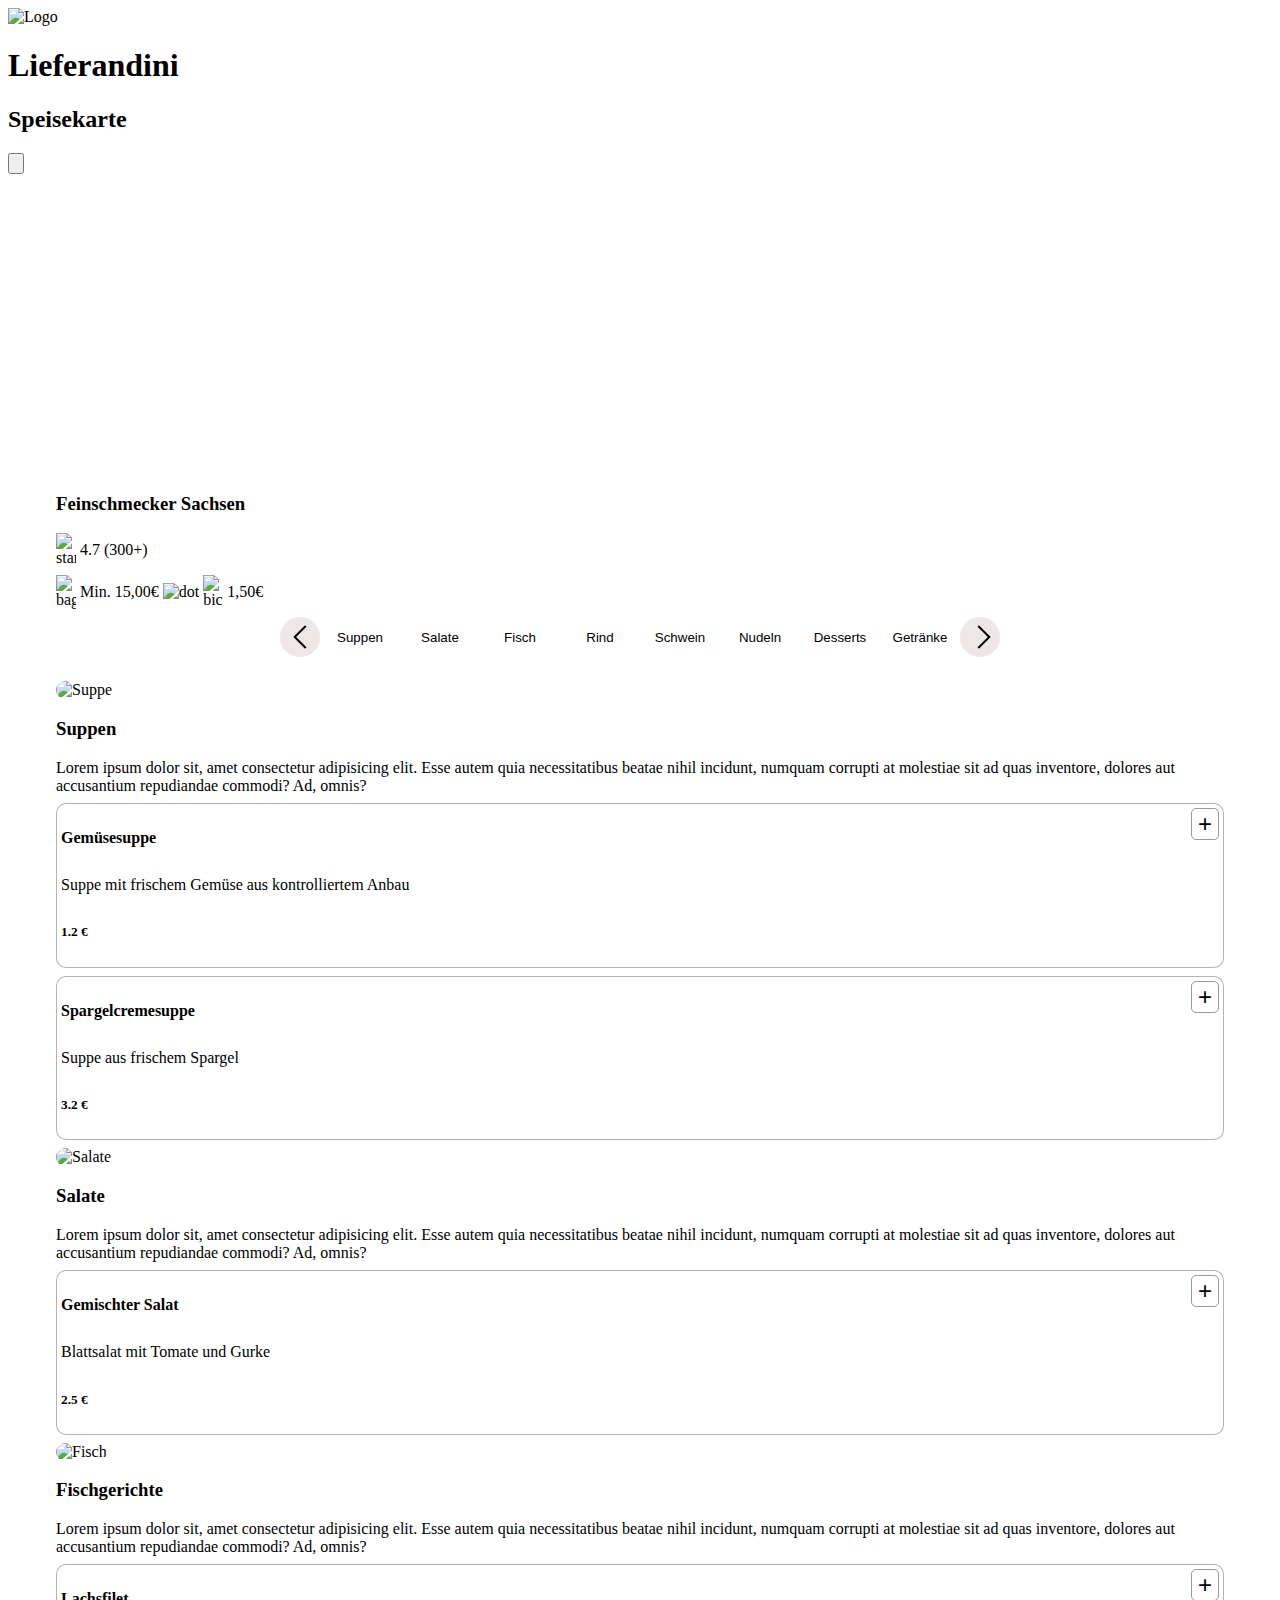
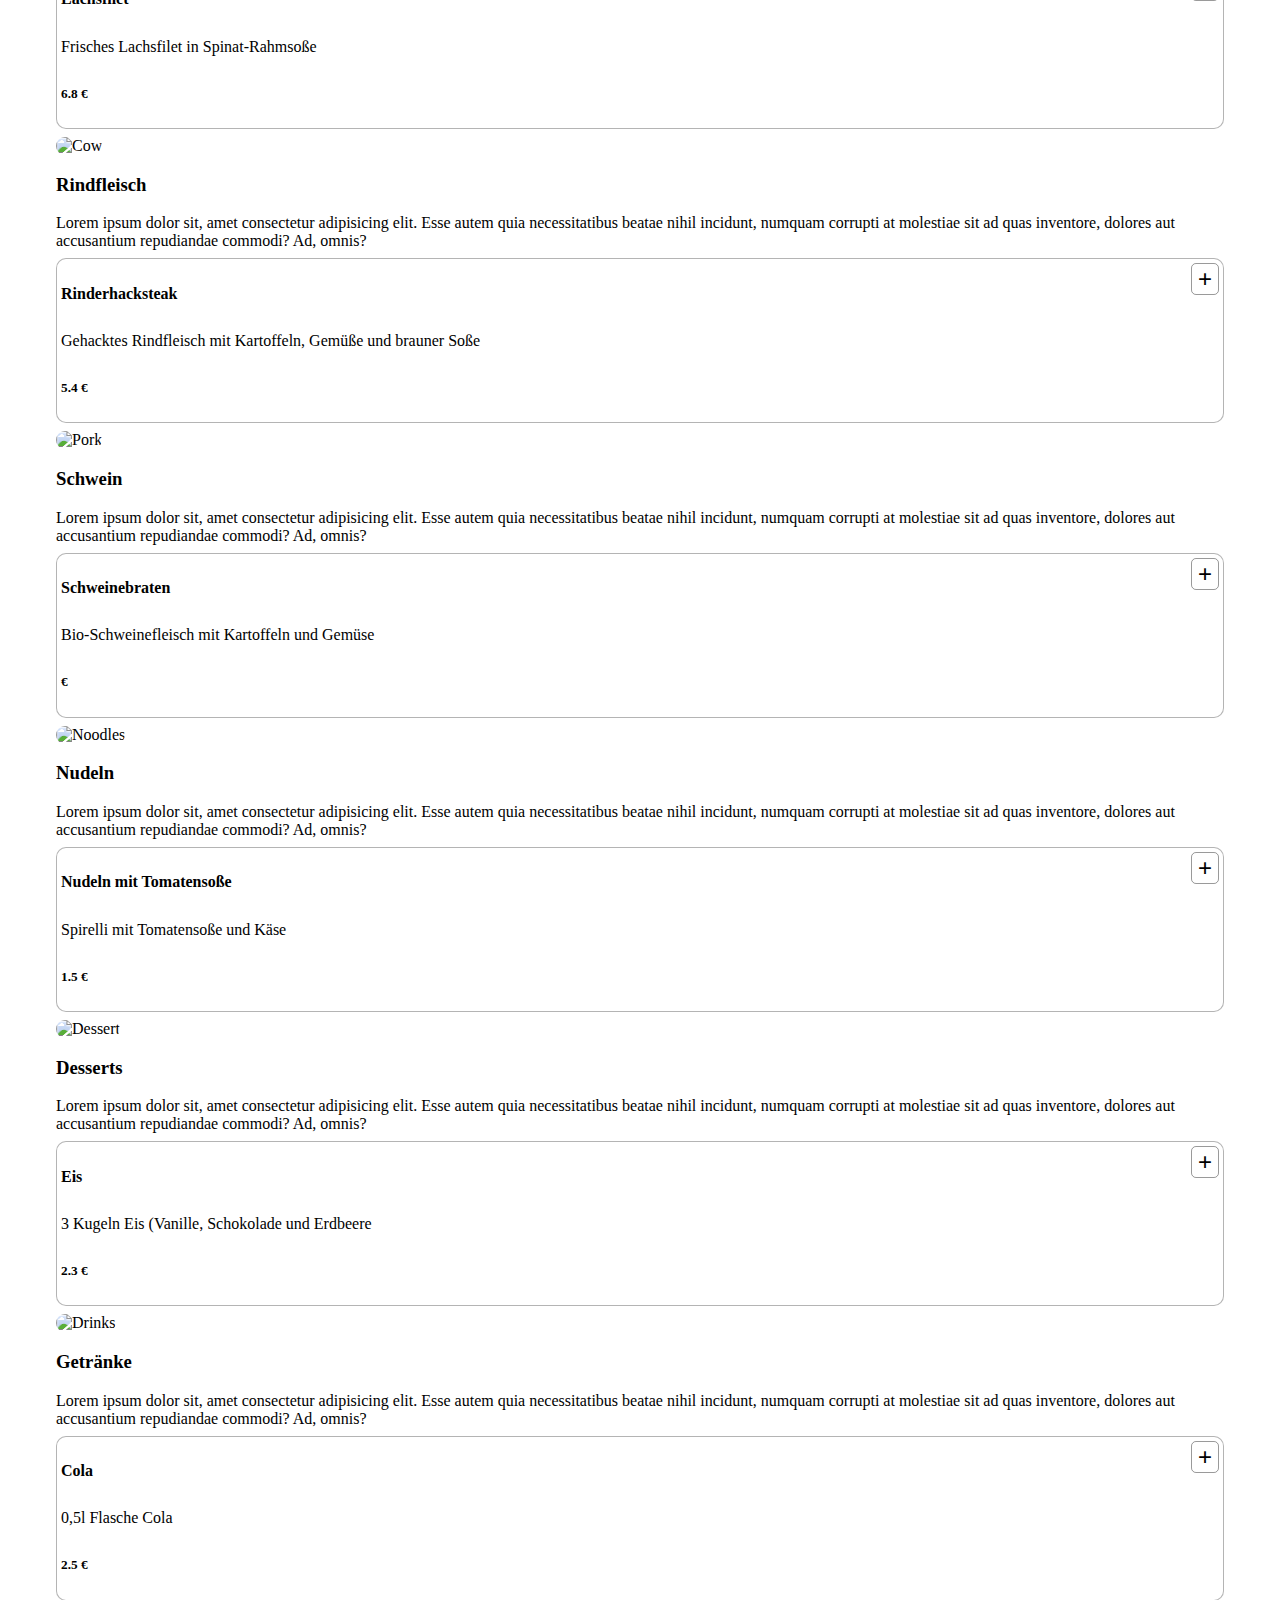
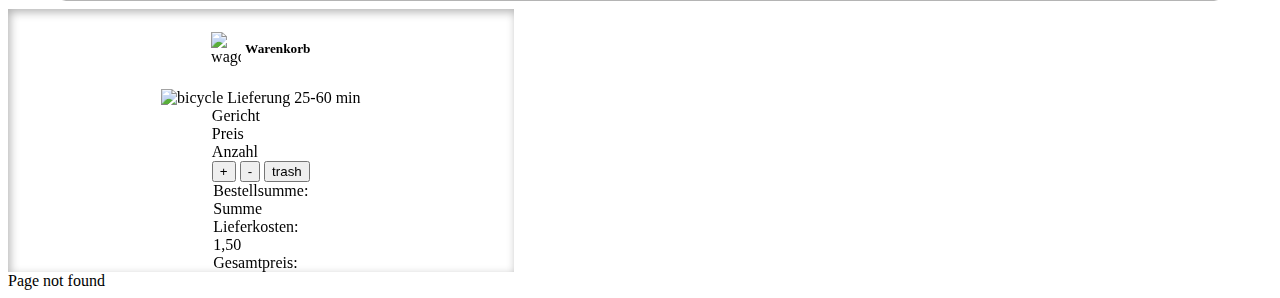
==== index.html @ a3edae34 "optimize show menu code" ====
<!DOCTYPE html>
<html lang="de">
  <head>
    <meta charset="UTF-8" />
    <meta name="viewport" content="width=device-width, initial-scale=1.0" />
    <title>Lieferandini</title>
    <link rel="shortcut icon" href="/assets/img/logo.svg" type="image/x-icon" />
    <link rel="stylesheet" href="style.css" />
    <link rel="stylesheet" href="tagstyle.css" />
    <link rel="stylesheet" href="./templates/header.css" />
    <link rel="stylesheet" href="./templates/footer.css" />
    <link rel="stylesheet" href="class_style.css" />
    <link rel="stylesheet" href="index_media.css" />
    <script src="templates.js"></script>
    <script src="onload.js"></script>
    <script src="script.js"></script>
    <script src="content.js"></script>
    <!-- <script src="test.js"></script> -->
  </head>
  <body onload="includeHTML(); showDishes()">
    <header w3-include-html="./templates/header.html"></header>

    <main>
      <section class="w-100 oh">
        <article id="pictureHead">
          <img src="./assets/img/head.jpg" alt="" />
        </article>
        <article id="store">
          <div class="m-24 store-headline">
            <h3>Feinschmecker Sachsen</h3>
            <div class="center mb-8">
              <img
                class="headicons"
                src="./assets/img/star.png"
                alt="star"
              /><span>4.7 (300+)</span>
            </div>
            <div class="center mb-8">
              <img class="headicons" src="./assets/img/bag.png" alt="bag" />
              <span>Min. 15,00€ </span>
              <img src="./assets/img/dot.svg" alt="dot" />
              <img
                class="headicons"
                src="./assets/img/bicycle.png"
                alt="bicycle"
              /><span>1,50€</span>
            </div>
            <div class="scroll-bar">
              <button class="scroll-btn">
                <img src="./assets/img/left.png" alt="" />
              </button>
              <div id="shortcuts">
                <button><a href="#soups">Suppen</a></button>
                <button><a href="#salat">Salate</a></button>
                <button><a href="#fish">Fisch</a></button>
                <button><a href="#cow">Rind</a></button>
                <button><a href="#pork">Schwein</a></button>
                <button><a href="#noodle">Nudeln</a></button>
                <button><a href="#dessert">Desserts</a></button>
                <button><a href="#drink">Getränke</a></button>
              </div>
              <button class="scroll-btn">
                <img src="./assets/img/right.png" alt="" />
              </button>
            </div>
          </div>
          <div class="dishselection">
            <img id="soups" src="./assets/img/soup.jpg" alt="Suppe" />
            <div>
              <h3>Suppen</h3>
              <span
                >Lorem ipsum dolor sit, amet consectetur adipisicing elit. Esse
                autem quia necessitatibus beatae nihil incidunt, numquam
                corrupti at molestiae sit ad quas inventore, dolores aut
                accusantium repudiandae commodi? Ad, omnis?</span
              >
            </div>
            <div id="choosesoups"></div>
            <img id="salat" src="./assets/img/salat.jpg" alt="Salate" />
            <div>
              <h3>Salate</h3>
              <span
                >Lorem ipsum dolor sit, amet consectetur adipisicing elit. Esse
                autem quia necessitatibus beatae nihil incidunt, numquam
                corrupti at molestiae sit ad quas inventore, dolores aut
                accusantium repudiandae commodi? Ad, omnis?</span
              >
            </div>
            <div id="choosesalats"></div>
            <img id="fish" src="./assets/img/fish.jpg" alt="Fisch" />
            <div>
              <h3>Fischgerichte</h3>
              <span
                >Lorem ipsum dolor sit, amet consectetur adipisicing elit. Esse
                autem quia necessitatibus beatae nihil incidunt, numquam
                corrupti at molestiae sit ad quas inventore, dolores aut
                accusantium repudiandae commodi? Ad, omnis?</span
              >
            </div>
            <div id="choosefishes"></div>
            <img id="beef" src="./assets/img/cow.jpg" alt="Cow" />
            <div>
              <h3>Rindfleisch</h3>
              <span
                >Lorem ipsum dolor sit, amet consectetur adipisicing elit. Esse
                autem quia necessitatibus beatae nihil incidunt, numquam
                corrupti at molestiae sit ad quas inventore, dolores aut
                accusantium repudiandae commodi? Ad, omnis?</span
              >
            </div>
            <div id="choosebeefs"></div>
            <img id="pork" src="./assets/img/pork.jpg" alt="Pork" />
            <div>
              <h3>Schwein</h3>
              <span
                >Lorem ipsum dolor sit, amet consectetur adipisicing elit. Esse
                autem quia necessitatibus beatae nihil incidunt, numquam
                corrupti at molestiae sit ad quas inventore, dolores aut
                accusantium repudiandae commodi? Ad, omnis?</span
              >
            </div>
            <div id="chooseporks"></div>
            <img id="noodle" src="./assets/img/noodle.jpg" alt="Noodles" />
            <div>
              <h3>Nudeln</h3>
              <span
                >Lorem ipsum dolor sit, amet consectetur adipisicing elit. Esse
                autem quia necessitatibus beatae nihil incidunt, numquam
                corrupti at molestiae sit ad quas inventore, dolores aut
                accusantium repudiandae commodi? Ad, omnis?</span
              >
            </div>
            <div id="choosenoodles"></div>
            <img id="dessert" src="./assets/img/desserts.jpg" alt="Dessert" />
            <div>
              <h3>Desserts</h3>
              <span
                >Lorem ipsum dolor sit, amet consectetur adipisicing elit. Esse
                autem quia necessitatibus beatae nihil incidunt, numquam
                corrupti at molestiae sit ad quas inventore, dolores aut
                accusantium repudiandae commodi? Ad, omnis?</span
              >
            </div>
            <div id="choosedesserts"></div>
            <img id="drink" src="./assets/img/drinks.jpg" alt="Drinks" />
            <div>
              <h3>Getränke</h3>
              <span
                >Lorem ipsum dolor sit, amet consectetur adipisicing elit. Esse
                autem quia necessitatibus beatae nihil incidunt, numquam
                corrupti at molestiae sit ad quas inventore, dolores aut
                accusantium repudiandae commodi? Ad, omnis?</span
              >
            </div>
            <div id="choosedrinks"></div>
          </div>
        </article>
   
      </section>
      <section class="basket-side">
        <article id="basket">
          <div class="center mt-10">
            <img id="wagon" src="./assets/img/wagon.png" alt="wagon" />
            <h5>Warenkorb</h5>
          </div>
          <div class="center mt-10">
            <img src="./assets/img/bicycle.png" alt="bicycle" />
            <span>Lieferung 25-60 min </span>
          </div>
          <div id="orderBasket">
            <div>Gericht</div>
            <div>Preis</div>
            <div>Anzahl</div>
            <button>+</button>
            <button>-</button>
            <button>trash</button>
          </div>
          <div id="sum">
            <span>Bestellsumme:</span> <div>Summe</div>
            <span>Lieferkosten:</span> <div>1,50</div>
            <span>Gesamtpreis:</span>
          </div>
        </article>
      
      </section>
    </main>
    <button class="responsivebasket" tabindex="-1">Warenkorb</button>
    <footer w3-include-html="./templates/footer.html"></footer>
  </body>
</html>
---- style.css ----
#pictureHead {
  display: flex;
  width: 100%;
  height: 300px;
  overflow: hidden;
  img {
    width: 100%;
    object-fit: cover;
  }
}

#store {
  width: 100%;
  padding: 0 24px;
  box-sizing: border-box;
  display: flex;
  flex-direction: column;
  align-items: center;

}
#basket {
  position: sticky;
  top: 0;
  display: flex;
  flex-direction: column;
  align-items: center;
}
#shortcuts {
  overflow: hidden;
  display: flex;
  button {
    background-color: transparent;
    border: none;
    padding: 0;
    box-sizing: border-box;
    min-width: 80px;
    height: 24px;
   
  }
  button:hover {
    background-color: rgba(211, 211, 211, 0.5);
    border-radius: 10px;
  }
  a {
    display: flex;
    text-align: center;
    justify-content: center;
    width: 100%;
    text-decoration: none;
    color: black;
  }
}
#wagon{
    width: 30px;
}
---- class_style.css ----
.headicons {
  width: 20px;
}
.center {
  display: flex;
  align-items: center;
  gap: 4px;
}
.basket-side {
  width: 40%;
  box-shadow: 2px 3px 10px 0 rgba(0, 0, 0, 0.3) inset;
}
.w-100 {
  width: 100%;
}
.mt-10 {
  margin-top: 10px;
}
.m-24 {
  margin: 0 24px;
}
.mb-8 {
  margin-bottom: 8px;
}
.dishcard {
  display: flex;
  flex-direction: column;
  gap: 8px;
}
.dishselection {
  margin: 0 24px;
  img {
    width: 100%;
    box-sizing: border-box;
    border-radius: 20px;
    height: 200px;
    object-fit: cover;
  }
}
.store-headline {
  display: flex;
  flex-direction: column;
  width: 100%;
  padding: 0 24px;
  box-sizing: border-box;
  margin-bottom: 24px;
}
.ordercard {
  display: flex;
  justify-content: space-between;
  align-items: start;
  margin: 8px 0;
  padding: 4px;
  border-radius: 10px;
  border: 1px solid rgba(0, 0, 0, 0.295);
  box-sizing: border-box;
  background-color: white;
  button {
    background-color: transparent;
    border: 0.5px solid rgba(0, 0, 0, 0.397);
    border-radius: 5px;
    font-size: 24px;
    color: rgb(0, 0, 0);
  }
}
.responsivebasket {
  position: sticky;
  bottom: 0;
  display: none;
  justify-content: center;
  align-items: center;
  color: white;
  width: 100%;
  border-radius: 20px;
  height: 50px;
  font-size: 32px;
  background-color: rgb(236, 117, 19);
  border: none;
}
.responsivebasket:hover {
  background-color: rgb(245, 120, 18);
  box-shadow: 0px 2px 2px 1px rgba(0, 0, 0, 0.3) inset;
}
.scroll-btn {
  background-color: rgb(238, 231, 231);
  border: none;
  border-radius: 50%;
  width: 40px;
  height: 40px;
  font-size: 32px;
  display: flex;
  align-items: center;
}
.scroll-bar {
  display: flex;
  justify-content: center;
  align-items: center;
}
---- index_media.css ----
@media screen and (max-width: 750px) {
    .responsivebasket{
        display: flex;
    }
    .basket-side{
        display: none;
    }
}
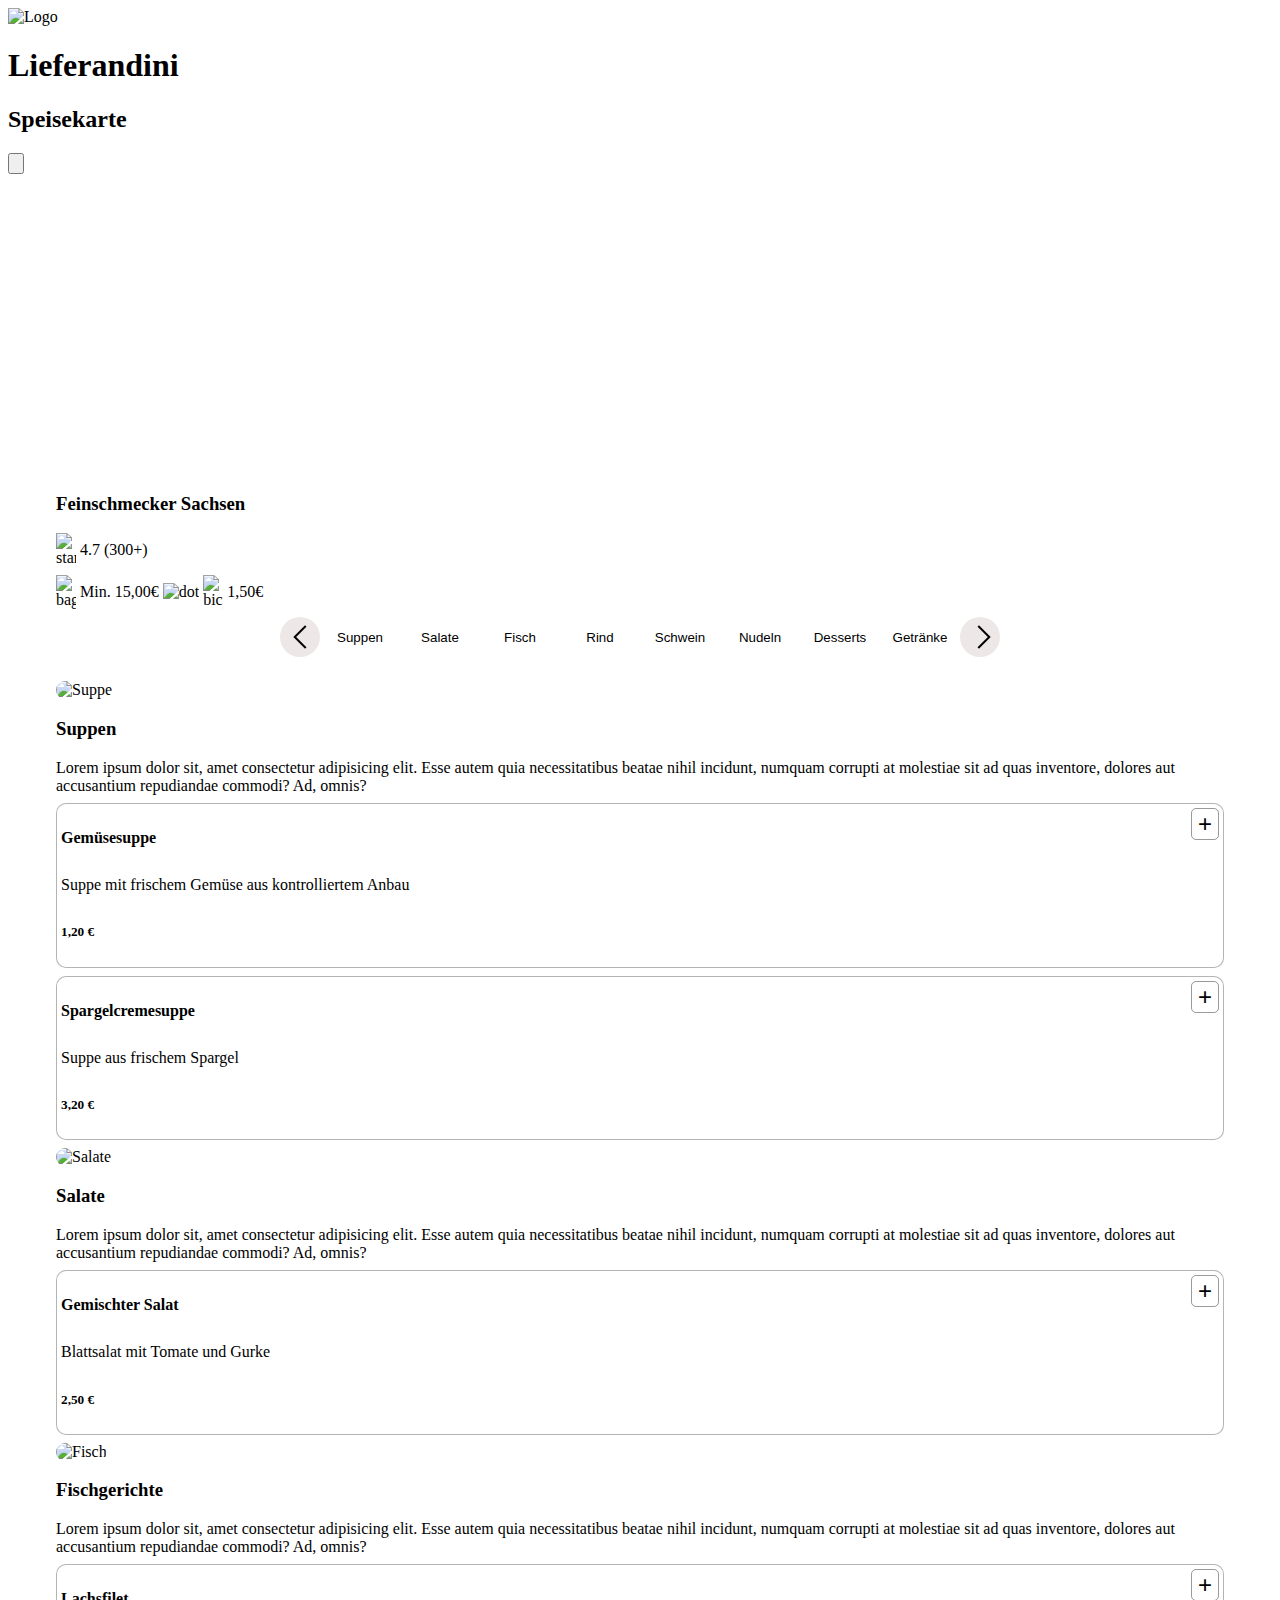
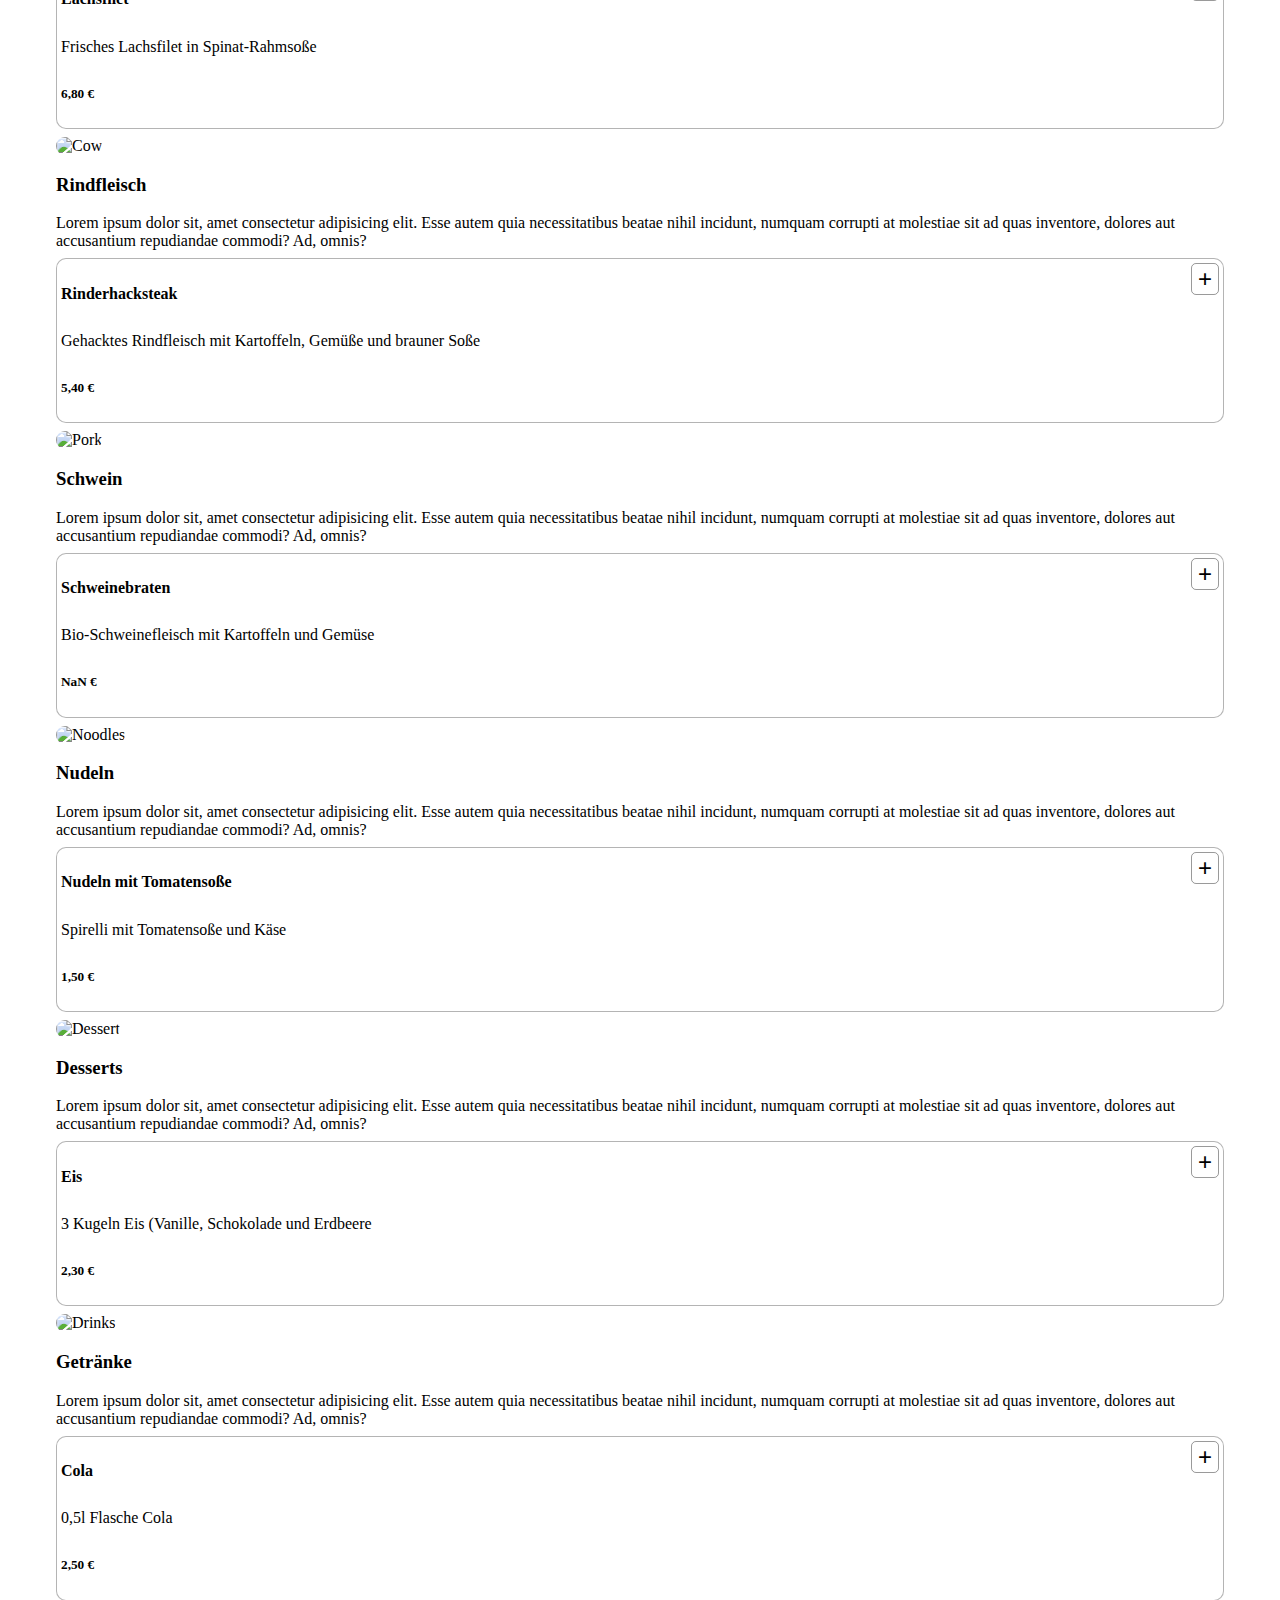
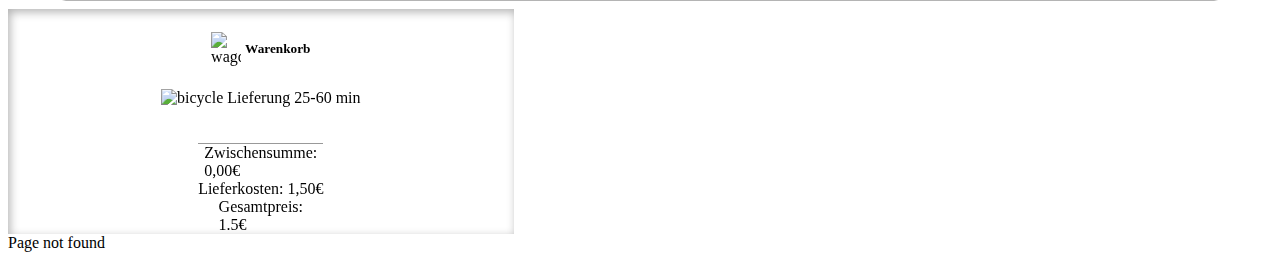
==== commit 1c4d0947: "format script structure and style v0.4" ====
--- a/index.html
+++ b/index.html
@@ -11,13 +11,16 @@
     <link rel="stylesheet" href="./templates/footer.css" />
     <link rel="stylesheet" href="class_style.css" />
     <link rel="stylesheet" href="index_media.css" />
+    <!-- <script src="test.js"></script> -->
     <script src="templates.js"></script>
+    <script src="local_storage.js"></script>
     <script src="onload.js"></script>
     <script src="script.js"></script>
     <script src="content.js"></script>
-    <!-- <script src="test.js"></script> -->
+    <script src="basket.js"></script>
+    
   </head>
-  <body onload="includeHTML(); showDishes()">
+  <body onload="includeHTML(); showDishes(); loadLocal()">
     <header w3-include-html="./templates/header.html"></header>
 
     <main>
@@ -167,19 +170,8 @@
             <img src="./assets/img/bicycle.png" alt="bicycle" />
             <span>Lieferung 25-60 min </span>
           </div>
-          <div id="orderBasket">
-            <div>Gericht</div>
-            <div>Preis</div>
-            <div>Anzahl</div>
-            <button>+</button>
-            <button>-</button>
-            <button>trash</button>
-          </div>
-          <div id="sum">
-            <span>Bestellsumme:</span> <div>Summe</div>
-            <span>Lieferkosten:</span> <div>1,50</div>
-            <span>Gesamtpreis:</span>
-          </div>
+          <div id="orderBasket" class="w-100"></div>
+          <div id="sum"></div>
         </article>
       
       </section>
--- a/style.css
+++ b/style.css
@@ -53,3 +53,11 @@
 #wagon{
     width: 30px;
 }
+#orderBasket{
+  display: flex;
+  flex-direction: column;
+  margin-top: 24px;
+  gap: 8px;
+  padding: 0 16px;
+  box-sizing: border-box;
+}
--- a/class_style.css
+++ b/class_style.css
@@ -21,6 +21,9 @@
 }
 .mb-8 {
   margin-bottom: 8px;
+}
+.oh{
+  overflow: hidden;
 }
 .dishcard {
   display: flex;
@@ -96,3 +99,34 @@
   justify-content: center;
   align-items: center;
 }
+.basket-content{
+  display: flex;
+  justify-content: space-around;
+}
+.btn-basket{
+  display: flex;
+  justify-content: space-around;
+  align-items: center;
+  button{
+    border-radius: 50%;
+    width: 40px;
+    height: 40px;
+    font-size: 24px;
+    border: none;
+    display: flex;
+    justify-content: center;
+    align-items: center;
+    img{
+      width: 20px;
+    }
+  }
+}
+.sum{
+  margin-top: 12px;
+  border-top: 1px solid rgba(0, 0, 0,0.4);
+  width: 100%;
+  display: flex;
+  flex-direction: column;
+  align-items: center;
+
+}--- a/index_media.css
+++ b/index_media.css
@@ -1,4 +1,4 @@
-@media screen and (max-width: 750px) {
+@media screen and (max-width: 950px) {
     .responsivebasket{
         display: flex;
     }
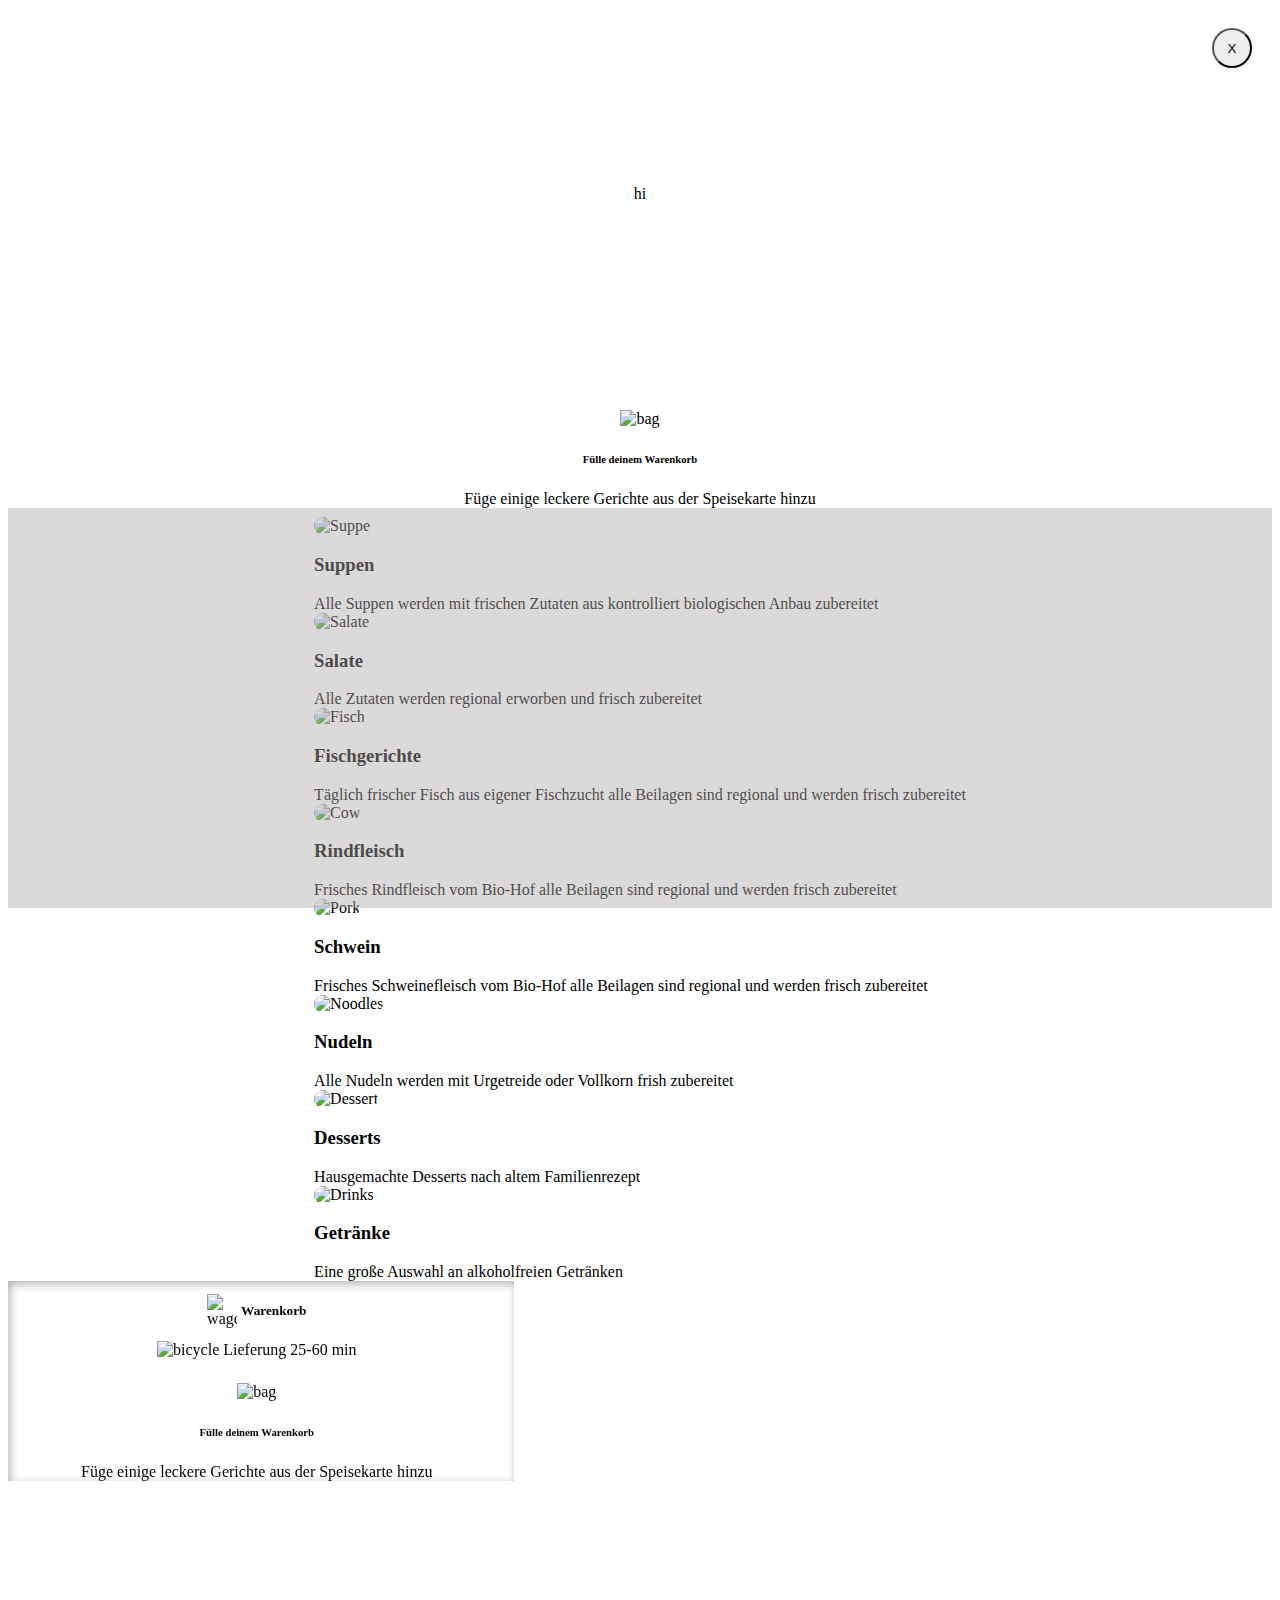
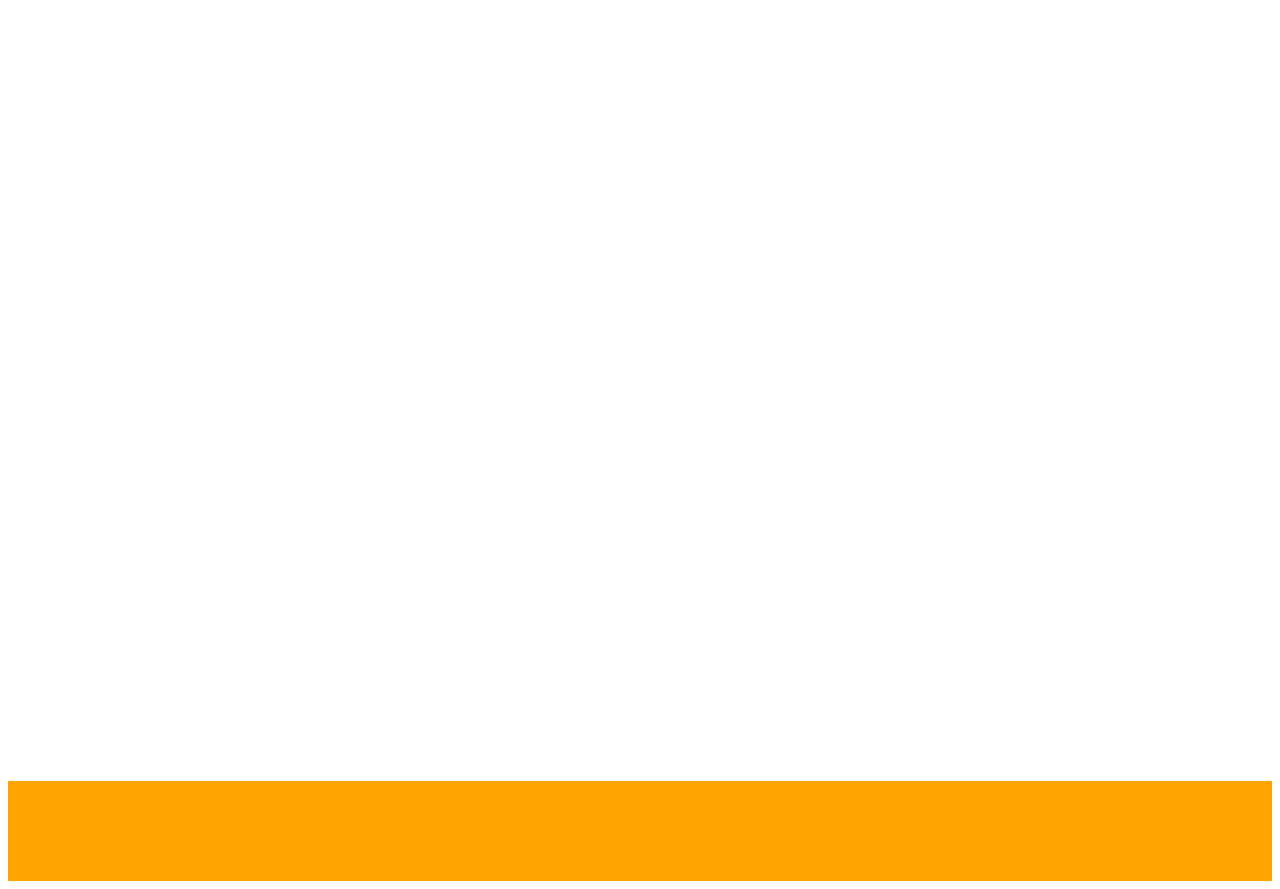
==== commit d9b261c6: "remove test script" ====
--- a/index.html
+++ b/index.html
@@ -6,19 +6,20 @@
     <title>Lieferandini</title>
     <link rel="shortcut icon" href="/assets/img/logo.svg" type="image/x-icon" />
     <link rel="stylesheet" href="style.css" />
-    <link rel="stylesheet" href="tagstyle.css" />
+    <link rel="stylesheet" href="./css/class_style.css" />
     <link rel="stylesheet" href="./templates/header.css" />
     <link rel="stylesheet" href="./templates/footer.css" />
-    <link rel="stylesheet" href="class_style.css" />
-    <link rel="stylesheet" href="index_media.css" />
-    <!-- <script src="test.js"></script> -->
-    <script src="templates.js"></script>
-    <script src="local_storage.js"></script>
-    <script src="onload.js"></script>
+    <link rel="stylesheet" href="./css/index_media.css" />
+    <link rel="stylesheet" href="./css/tagstyle.css" />
+    <link rel="stylesheet" href="./css/templates.css">
+     <script src="./javasript/templates.js"></script>
+    <script src="./javasript/local_storage.js"></script>
+    <script src="./javasript/onload.js"></script>
+    <script src="./javasript/basket.js"></script>
     <script src="script.js"></script>
-    <script src="content.js"></script>
-    <script src="basket.js"></script>
-    
+    <script src="./javasript/content.js"></script>
+    <script src="./javasript/changeclass.js"></script>
+    <script src="./javasript/scrollchoose.js"></script>
   </head>
   <body onload="includeHTML(); showDishes(); loadLocal()">
     <header w3-include-html="./templates/header.html"></header>
@@ -28,6 +29,7 @@
         <article id="pictureHead">
           <img src="./assets/img/head.jpg" alt="" />
         </article>
+        <img id="logoSachsen" src="./assets/img/logosachsen.png" alt="Sachsenlogo" />
         <article id="store">
           <div class="m-24 store-headline">
             <h3>Feinschmecker Sachsen</h3>
@@ -49,20 +51,20 @@
               /><span>1,50€</span>
             </div>
             <div class="scroll-bar">
-              <button class="scroll-btn">
+              <button onclick="scrollBackward()" class="scroll-btn">
                 <img src="./assets/img/left.png" alt="" />
               </button>
               <div id="shortcuts">
                 <button><a href="#soups">Suppen</a></button>
                 <button><a href="#salat">Salate</a></button>
                 <button><a href="#fish">Fisch</a></button>
-                <button><a href="#cow">Rind</a></button>
+                <button><a href="#beef">Rind</a></button>
                 <button><a href="#pork">Schwein</a></button>
                 <button><a href="#noodle">Nudeln</a></button>
                 <button><a href="#dessert">Desserts</a></button>
                 <button><a href="#drink">Getränke</a></button>
               </div>
-              <button class="scroll-btn">
+              <button onclick="scrollForward()" class="scroll-btn">
                 <img src="./assets/img/right.png" alt="" />
               </button>
             </div>
@@ -72,32 +74,26 @@
             <div>
               <h3>Suppen</h3>
               <span
-                >Lorem ipsum dolor sit, amet consectetur adipisicing elit. Esse
-                autem quia necessitatibus beatae nihil incidunt, numquam
-                corrupti at molestiae sit ad quas inventore, dolores aut
-                accusantium repudiandae commodi? Ad, omnis?</span
+                >Alle Suppen werden mit frischen Zutaten aus kontrolliert
+                biologischen Anbau zubereitet</span
               >
             </div>
             <div id="choosesoups"></div>
             <img id="salat" src="./assets/img/salat.jpg" alt="Salate" />
             <div>
               <h3>Salate</h3>
-              <span
-                >Lorem ipsum dolor sit, amet consectetur adipisicing elit. Esse
-                autem quia necessitatibus beatae nihil incidunt, numquam
-                corrupti at molestiae sit ad quas inventore, dolores aut
-                accusantium repudiandae commodi? Ad, omnis?</span
+              <span>
+                Alle Zutaten werden regional erworben und frisch
+                zubereitet</span
               >
             </div>
             <div id="choosesalats"></div>
             <img id="fish" src="./assets/img/fish.jpg" alt="Fisch" />
             <div>
               <h3>Fischgerichte</h3>
-              <span
-                >Lorem ipsum dolor sit, amet consectetur adipisicing elit. Esse
-                autem quia necessitatibus beatae nihil incidunt, numquam
-                corrupti at molestiae sit ad quas inventore, dolores aut
-                accusantium repudiandae commodi? Ad, omnis?</span
+              <span>
+                Täglich frischer Fisch aus eigener Fischzucht alle Beilagen sind
+                regional und werden frisch zubereitet</span
               >
             </div>
             <div id="choosefishes"></div>
@@ -105,10 +101,8 @@
             <div>
               <h3>Rindfleisch</h3>
               <span
-                >Lorem ipsum dolor sit, amet consectetur adipisicing elit. Esse
-                autem quia necessitatibus beatae nihil incidunt, numquam
-                corrupti at molestiae sit ad quas inventore, dolores aut
-                accusantium repudiandae commodi? Ad, omnis?</span
+                >Frisches Rindfleisch vom Bio-Hof alle Beilagen sind regional
+                und werden frisch zubereitet</span
               >
             </div>
             <div id="choosebeefs"></div>
@@ -116,10 +110,8 @@
             <div>
               <h3>Schwein</h3>
               <span
-                >Lorem ipsum dolor sit, amet consectetur adipisicing elit. Esse
-                autem quia necessitatibus beatae nihil incidunt, numquam
-                corrupti at molestiae sit ad quas inventore, dolores aut
-                accusantium repudiandae commodi? Ad, omnis?</span
+                >Frisches Schweinefleisch vom Bio-Hof alle Beilagen sind
+                regional und werden frisch zubereitet</span
               >
             </div>
             <div id="chooseporks"></div>
@@ -127,38 +119,25 @@
             <div>
               <h3>Nudeln</h3>
               <span
-                >Lorem ipsum dolor sit, amet consectetur adipisicing elit. Esse
-                autem quia necessitatibus beatae nihil incidunt, numquam
-                corrupti at molestiae sit ad quas inventore, dolores aut
-                accusantium repudiandae commodi? Ad, omnis?</span
+                >Alle Nudeln werden mit Urgetreide oder Vollkorn frish
+                zubereitet</span
               >
             </div>
             <div id="choosenoodles"></div>
             <img id="dessert" src="./assets/img/desserts.jpg" alt="Dessert" />
             <div>
               <h3>Desserts</h3>
-              <span
-                >Lorem ipsum dolor sit, amet consectetur adipisicing elit. Esse
-                autem quia necessitatibus beatae nihil incidunt, numquam
-                corrupti at molestiae sit ad quas inventore, dolores aut
-                accusantium repudiandae commodi? Ad, omnis?</span
-              >
+              <span> Hausgemachte Desserts nach altem Familienrezept</span>
             </div>
             <div id="choosedesserts"></div>
             <img id="drink" src="./assets/img/drinks.jpg" alt="Drinks" />
             <div>
               <h3>Getränke</h3>
-              <span
-                >Lorem ipsum dolor sit, amet consectetur adipisicing elit. Esse
-                autem quia necessitatibus beatae nihil incidunt, numquam
-                corrupti at molestiae sit ad quas inventore, dolores aut
-                accusantium repudiandae commodi? Ad, omnis?</span
-              >
+              <span>Eine große Auswahl an alkoholfreien Getränken</span>
             </div>
             <div id="choosedrinks"></div>
           </div>
         </article>
-   
       </section>
       <section class="basket-side">
         <article id="basket">
@@ -170,13 +149,41 @@
             <img src="./assets/img/bicycle.png" alt="bicycle" />
             <span>Lieferung 25-60 min </span>
           </div>
-          <div id="orderBasket" class="w-100"></div>
-          <div id="sum"></div>
+          <div class="w-100">
+            <div id="orderBasket" class="w-100"></div>
+            <div id="sum" class="d-none"></div>
+            <div id="emptyBasket">
+              <img src="./assets/img/emptybag.png" alt="bag" />
+              <h6>Fülle deinem Warenkorb</h6>
+              <span
+                >Füge einige leckere Gerichte aus der Speisekarte hinzu</span
+              >
+            </div>
+          </div>
         </article>
-      
       </section>
     </main>
-    <button class="responsivebasket" tabindex="-1">Warenkorb</button>
+    <div id="responsiveBasket" class="d-none">
+      <div class="responsive-basket">
+        <button id="closeBtn" onclick="toggleResponsiveBasket()">X</button>
+        <div id="contentResponsiveBasket">hi</div>
+        <div id="responsiveSum"></div>
+        <div id="emptyBasketResponsive">
+          <img src="./assets/img/emptybag.png" alt="bag" />
+          <h6>Fülle deinem Warenkorb</h6>
+          <span>Füge einige leckere Gerichte aus der Speisekarte hinzu</span>
+        </div>
+      </div>
+    </div>
+
+    <button
+      id="responsiveBasketBtn"
+      tabindex="-1"
+      onclick="toggleResponsiveBasket()"
+    >
+      Hallo
+    </button>
+
     <footer w3-include-html="./templates/footer.html"></footer>
   </body>
 </html>
--- a/style.css
+++ b/style.css
@@ -8,6 +8,13 @@
     object-fit: cover;
   }
 }
+#logoSachsen {
+  position: relative;
+  left: 48px;
+  top: -30px;
+  width: 40px;
+  border-radius: 5px;
+}
 
 #store {
   width: 100%;
@@ -16,7 +23,6 @@
   display: flex;
   flex-direction: column;
   align-items: center;
-
 }
 #basket {
   position: sticky;
@@ -24,9 +30,10 @@
   display: flex;
   flex-direction: column;
   align-items: center;
+  margin-right: 8px;
 }
 #shortcuts {
-  overflow: hidden;
+  overflow-x: scroll;
   display: flex;
   button {
     background-color: transparent;
@@ -35,7 +42,6 @@
     box-sizing: border-box;
     min-width: 80px;
     height: 24px;
-   
   }
   button:hover {
     background-color: rgba(211, 211, 211, 0.5);
@@ -50,14 +56,117 @@
     color: black;
   }
 }
-#wagon{
-    width: 30px;
+#shortcuts::-webkit-scrollbar{
+  display: none;
 }
-#orderBasket{
+#wagon {
+  width: 30px;
+}
+#orderBasket {
   display: flex;
   flex-direction: column;
   margin-top: 24px;
   gap: 8px;
-  padding: 0 16px;
   box-sizing: border-box;
+  overflow-y: scroll;
+  max-height: 500px;
 }
+
+#btnOrder {
+  border: none;
+  font-size: 24px;
+  font-weight: 800;
+  background-color: orange;
+  border-radius: 8px;
+  color: white;
+  width: 100%;
+  margin-top: 30px;
+}
+#emptyBasket {
+  flex-direction: column;
+  text-align: center;
+  align-items: center;
+  gap: 20px;
+  img {
+    width: 40px;
+  }
+}
+#emptyBasketResponsive {
+  height: 100%;
+  flex-direction: column;
+  justify-content: center;
+  text-align: center;
+  align-items: center;
+  gap: 20px;
+  img {
+    width: 40px;
+  }
+}
+#responsiveBasket {
+  z-index: 99;
+  position: sticky;
+  bottom: 0;
+  width: 100%;
+  height: 100vh;
+  background-color: rgba(172, 169, 168, 0.438);
+  flex-direction: column;
+  align-items: center;
+  justify-content: center;
+}
+#contentResponsiveBasket {
+  gap: 12px;
+  width: 100%;
+  display: flex;
+  flex-direction: column;
+  align-items: center;
+  overflow-y: scroll;
+  max-height: 400px;
+}
+#responsiveBasketBtn {
+  z-index: 999;
+  position: sticky;
+  bottom: 0;
+  display: none;
+  justify-content: center;
+  align-items: center;
+  color: white;
+  width: 100%;
+  border-radius: 20px;
+  height: 50px;
+  font-size: 32px;
+  background-color: rgb(236, 117, 19);
+  border: none;
+}
+#responsiveSum {
+  margin-bottom: 12px;
+}
+
+#closeBtn{
+  border-radius: 50%;
+  min-width: 40px;
+  min-height: 40px;
+  align-self: flex-end;
+  margin: 20px;
+}
+
+::-webkit-scrollbar {
+  width: 10px;
+}
+
+/* Track */
+::-webkit-scrollbar-track {
+  background: #b4b3b3; 
+  border-radius: 5px;
+}
+ 
+/* Handle */
+::-webkit-scrollbar-thumb {
+  background: #f39f04; 
+  border-radius: 10px;
+  border: #1f1c18;
+}
+
+/* Handle on hover */
+::-webkit-scrollbar-thumb:hover {
+  background: #eb9a04; 
+}--- a/css/class_style.css
+++ b/css/class_style.css
@@ -0,0 +1,136 @@
+.headicons {
+  width: 20px;
+}
+.center {
+  display: flex;
+  align-items: center;
+  gap: 4px;
+}
+.basket-side {
+  width: 40%;
+  box-shadow: 2px 3px 10px 0 rgba(0, 0, 0, 0.3) inset;
+}
+.dishcard {
+  display: flex;
+  flex-direction: column;
+  gap: 8px;
+}
+.dishselection {
+  margin: 0 24px;
+  img {
+    width: 100%;
+    box-sizing: border-box;
+    border-radius: 20px;
+    height: 200px;
+    object-fit: cover;
+  }
+}
+.store-headline {
+  display: flex;
+  flex-direction: column;
+  width: 100%;
+  padding: 0 24px;
+  box-sizing: border-box;
+  margin-bottom: 24px;
+}
+.ordercard {
+  display: flex;
+  justify-content: space-between;
+  align-items: start;
+  margin: 8px 0;
+  padding: 4px;
+  border-radius: 10px;
+  border: 1px solid rgba(0, 0, 0, 0.295);
+  box-sizing: border-box;
+  background-color: white;
+  button {
+    background-color: transparent;
+    width: 48px;
+    height: 48px;
+    border: 0.5px solid rgba(0, 0, 0, 0.397);
+    border-radius: 50%;
+    font-size: 24px;
+    color: rgb(248, 123, 7);
+  }
+}
+.responsivebasket {
+  position: sticky;
+  bottom: 0;
+  display: none;
+  justify-content: center;
+  align-items: center;
+  color: white;
+  width: 100%;
+  border-radius: 20px;
+  height: 50px;
+  font-size: 32px;
+  background-color: rgb(236, 117, 19);
+  border: none;
+}
+.responsivebasket:hover {
+  background-color: rgb(245, 120, 18);
+  box-shadow: 0px 2px 2px 1px rgba(0, 0, 0, 0.3) inset;
+}
+.scroll-btn {
+  background-color: rgb(238, 231, 231);
+  border: none;
+  border-radius: 50%;
+  width: 40px;
+  height: 40px;
+  font-size: 32px;
+  display: flex;
+  align-items: center;
+}
+.scroll-bar {
+  display: flex;
+  justify-content: center;
+  align-items: center;
+}
+.basket-content{
+  display: flex;
+  justify-content: space-around;
+  gap: 20px;
+}
+.btn-basket{
+  display: flex;
+  justify-content: center;
+  align-items: center;
+  gap: 20px;
+  button{
+    border-radius: 50%;
+    width: 40px;
+    height: 40px;
+    font-size: 24px;
+    border: none;
+    display: flex;
+    justify-content: center;
+    align-items: center;
+    img{
+      width: 20px;
+    }
+  }
+}
+.sum{
+  margin-top: 12px;
+  border-top: 1px solid rgba(0, 0, 0,0.4);
+  padding: 8px 16px 0 16px;
+  box-sizing: border-box;
+  width: 100%;
+  display: flex;
+  flex-direction: column;
+  align-items: center;
+}
+.sum-content{
+  display: flex;
+  justify-content: space-between;
+  width: 100%;
+  padding-top: 8px;
+}
+.responsive-basket{
+  width: 100%;
+  min-height: 500px;
+  background-color: rgb(255, 255, 255);
+  justify-content: space-between;
+    display: flex;
+    flex-direction: column;
+}--- a/templates/footer.css
+++ b/templates/footer.css
@@ -0,0 +1,27 @@
+footer {
+  background-color: orange;
+  height: 100px;
+  padding: 0 24px;
+  box-sizing: border-box;
+  display: flex;
+  align-items: center;
+  justify-content: space-between;
+}
+.copyrights {
+  display: flex;
+  flex-direction: column;
+  a {
+    text-decoration: none;
+    color: black;
+  }
+}
+a:hover {
+  text-decoration: underline;
+}
+.links{
+    display: flex;
+    align-items: center;
+img{
+    width: 40px;
+}
+}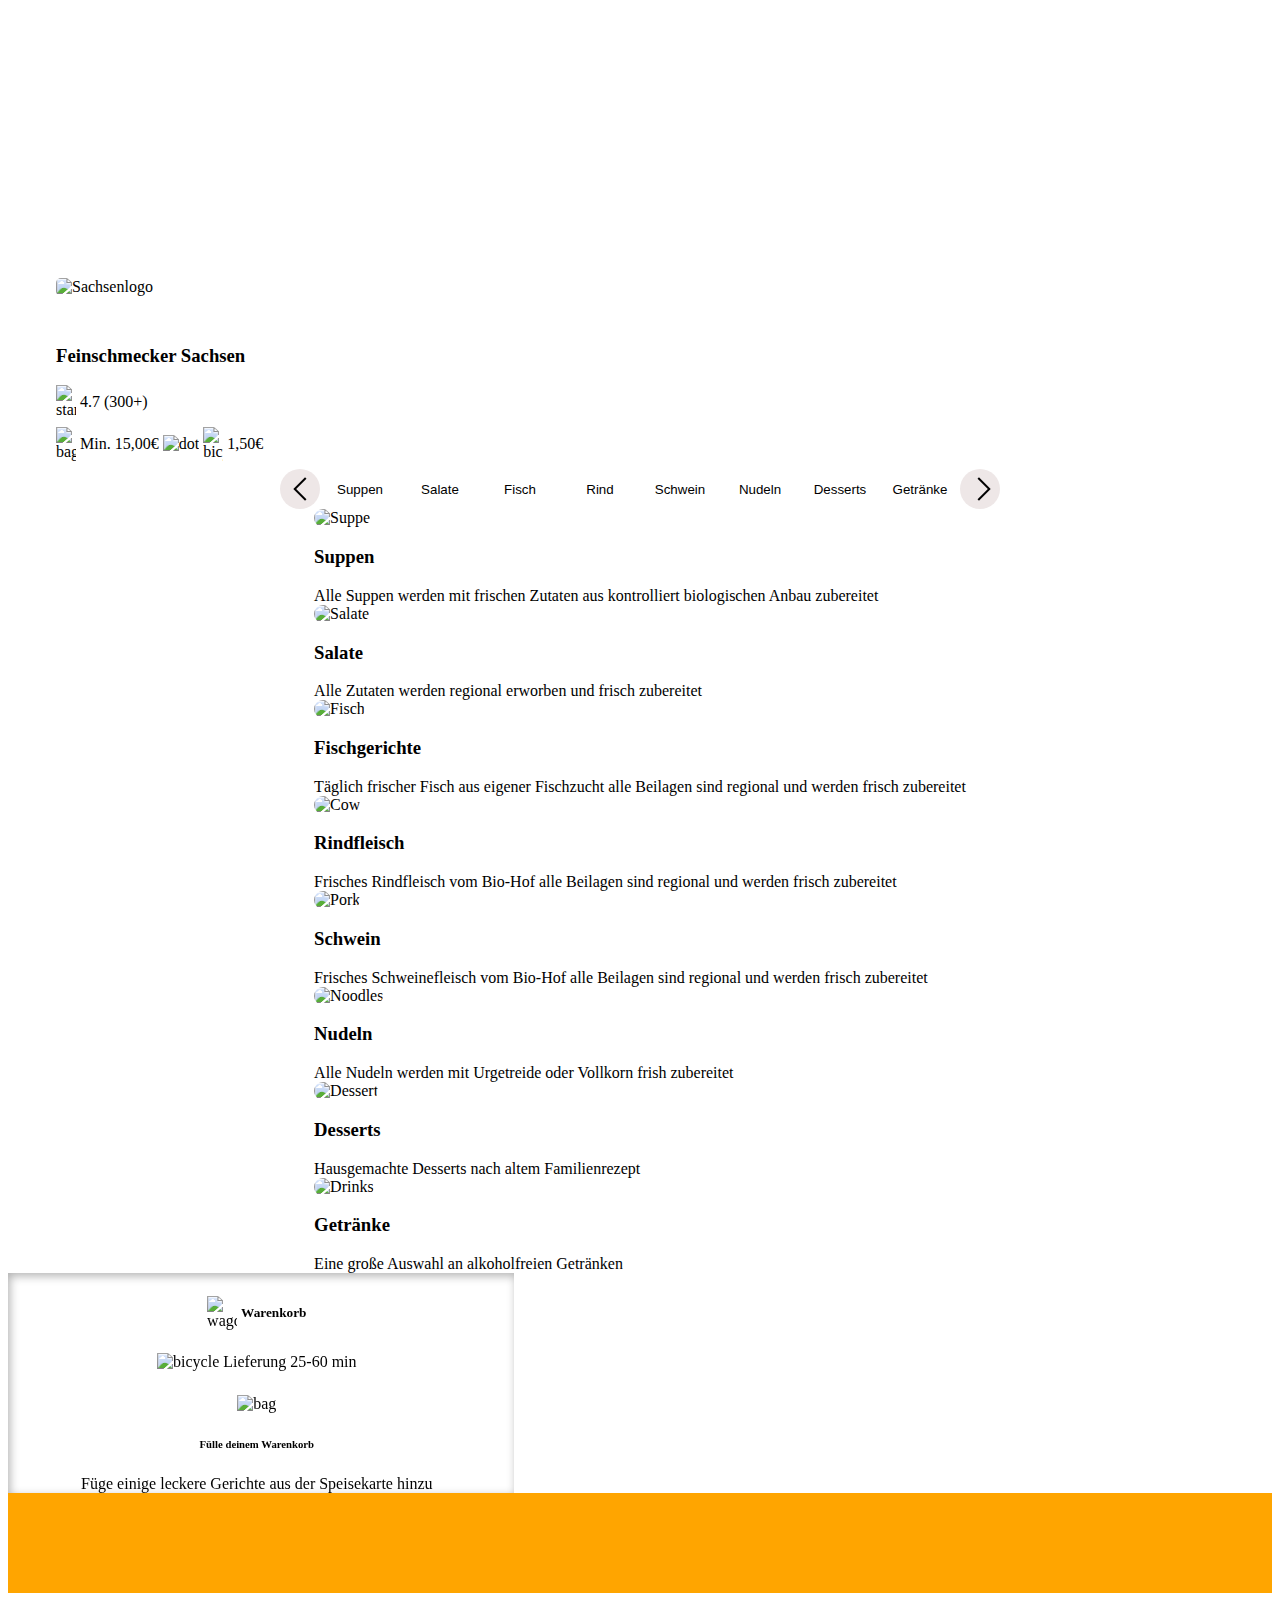
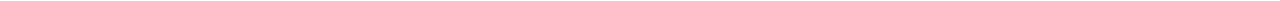
==== commit 4d8a99a2: "bug fix v0.3" ====
--- a/index.html
+++ b/index.html
@@ -4,9 +4,10 @@
     <meta charset="UTF-8" />
     <meta name="viewport" content="width=device-width, initial-scale=1.0" />
     <title>Lieferandini</title>
-    <link rel="shortcut icon" href="/assets/img/logo.svg" type="image/x-icon" />
+    <link rel="shortcut icon" href="./assets/img/logo.svg" type="image/x-icon" />
     <link rel="stylesheet" href="style.css" />
     <link rel="stylesheet" href="./css/class_style.css" />
+    <link rel="stylesheet" href="./css/scrollbar.css">
     <link rel="stylesheet" href="./templates/header.css" />
     <link rel="stylesheet" href="./templates/footer.css" />
     <link rel="stylesheet" href="./css/index_media.css" />
--- a/style.css
+++ b/style.css
@@ -15,7 +15,6 @@
   width: 40px;
   border-radius: 5px;
 }
-
 #store {
   width: 100%;
   padding: 0 24px;
@@ -71,7 +70,6 @@
   overflow-y: scroll;
   max-height: 500px;
 }
-
 #btnOrder {
   border: none;
   font-size: 24px;
@@ -91,6 +89,7 @@
     width: 40px;
   }
 }
+/* Modal */
 #emptyBasketResponsive {
   height: 100%;
   flex-direction: column;
@@ -140,33 +139,10 @@
 #responsiveSum {
   margin-bottom: 12px;
 }
-
 #closeBtn{
   border-radius: 50%;
   min-width: 40px;
   min-height: 40px;
   align-self: flex-end;
   margin: 20px;
-}
-
-::-webkit-scrollbar {
-  width: 10px;
-}
-
-/* Track */
-::-webkit-scrollbar-track {
-  background: #b4b3b3; 
-  border-radius: 5px;
-}
- 
-/* Handle */
-::-webkit-scrollbar-thumb {
-  background: #f39f04; 
-  border-radius: 10px;
-  border: #1f1c18;
-}
-
-/* Handle on hover */
-::-webkit-scrollbar-thumb:hover {
-  background: #eb9a04; 
 }--- a/css/templates.css
+++ b/css/templates.css
@@ -0,0 +1,21 @@
+.w-100 {
+  width: 100%;
+}
+.mt-10 {
+  margin-top: 10px;
+}
+.m-24 {
+  margin: 0 24px;
+}
+.mb-8 {
+  margin-bottom: 8px;
+}
+.oh {
+  overflow: hidden;
+}
+.d-none {
+  display: none;
+}
+.d-flex {
+  display: flex;
+}
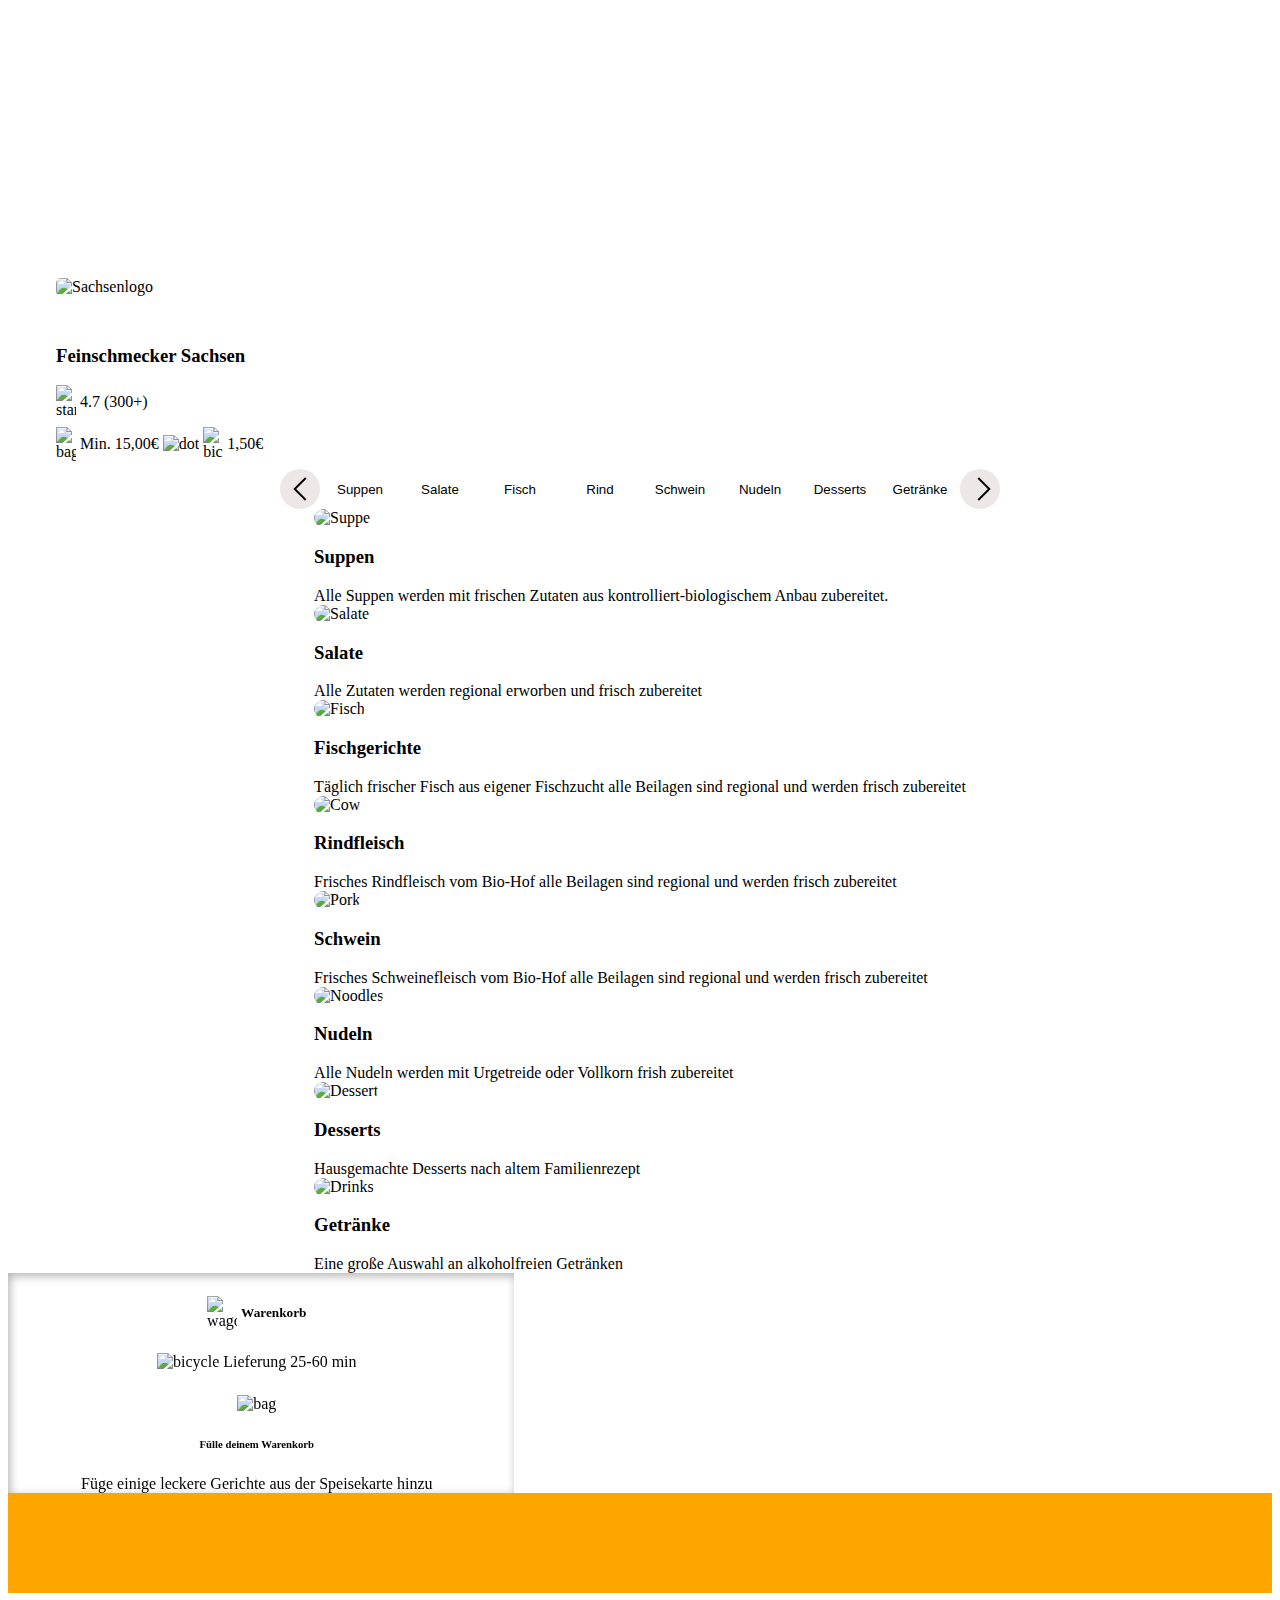
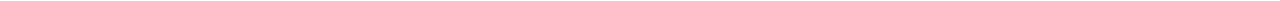
==== commit 5566ad9e: "fix grammar" ====
--- a/index.html
+++ b/index.html
@@ -75,8 +75,7 @@
             <div>
               <h3>Suppen</h3>
               <span
-                >Alle Suppen werden mit frischen Zutaten aus kontrolliert
-                biologischen Anbau zubereitet</span
+                >Alle Suppen werden mit frischen Zutaten aus kontrolliert-biologischem Anbau zubereitet.</span
               >
             </div>
             <div id="choosesoups"></div>
@@ -176,15 +175,7 @@
         </div>
       </div>
     </div>
-
-    <button
-      id="responsiveBasketBtn"
-      tabindex="-1"
-      onclick="toggleResponsiveBasket()"
-    >
-      Hallo
-    </button>
-
+    <button id="responsiveBasketBtn" tabindex="-1" onclick="toggleResponsiveBasket()"></button>
     <footer w3-include-html="./templates/footer.html"></footer>
   </body>
 </html>
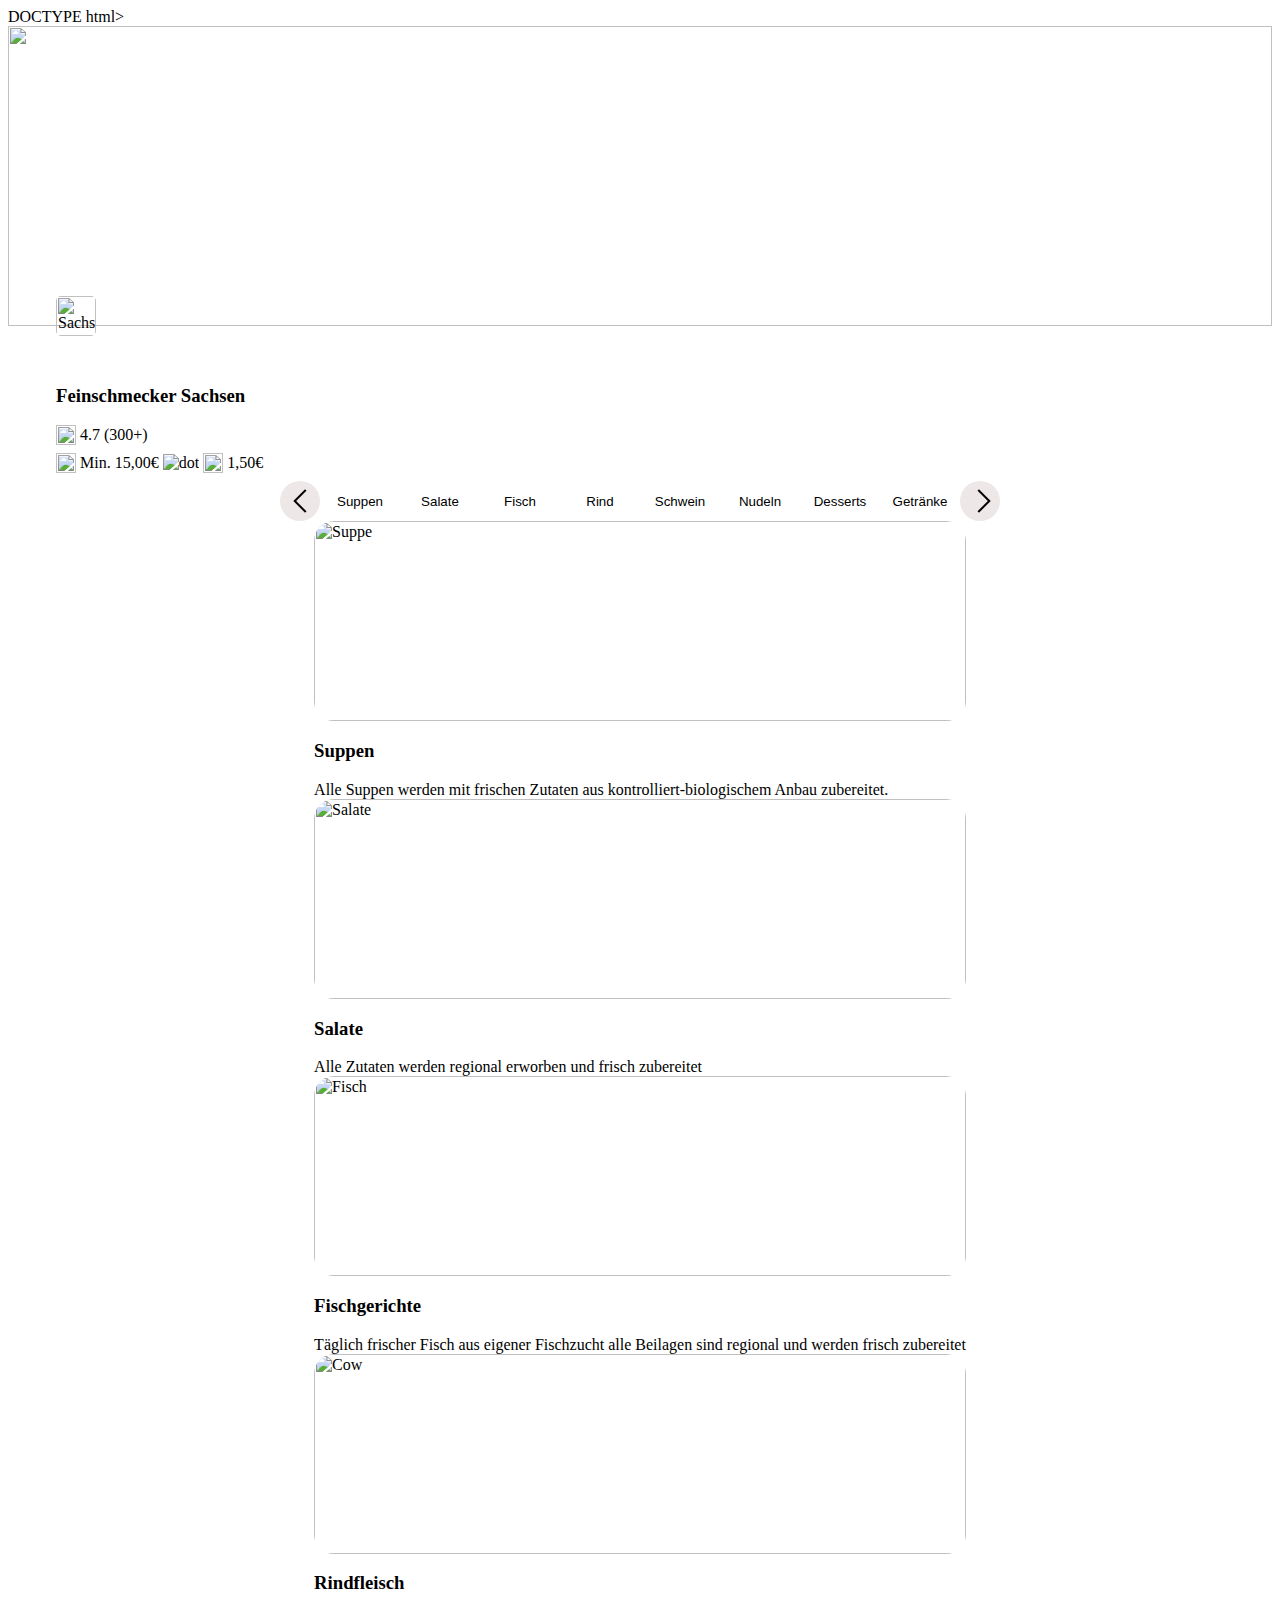
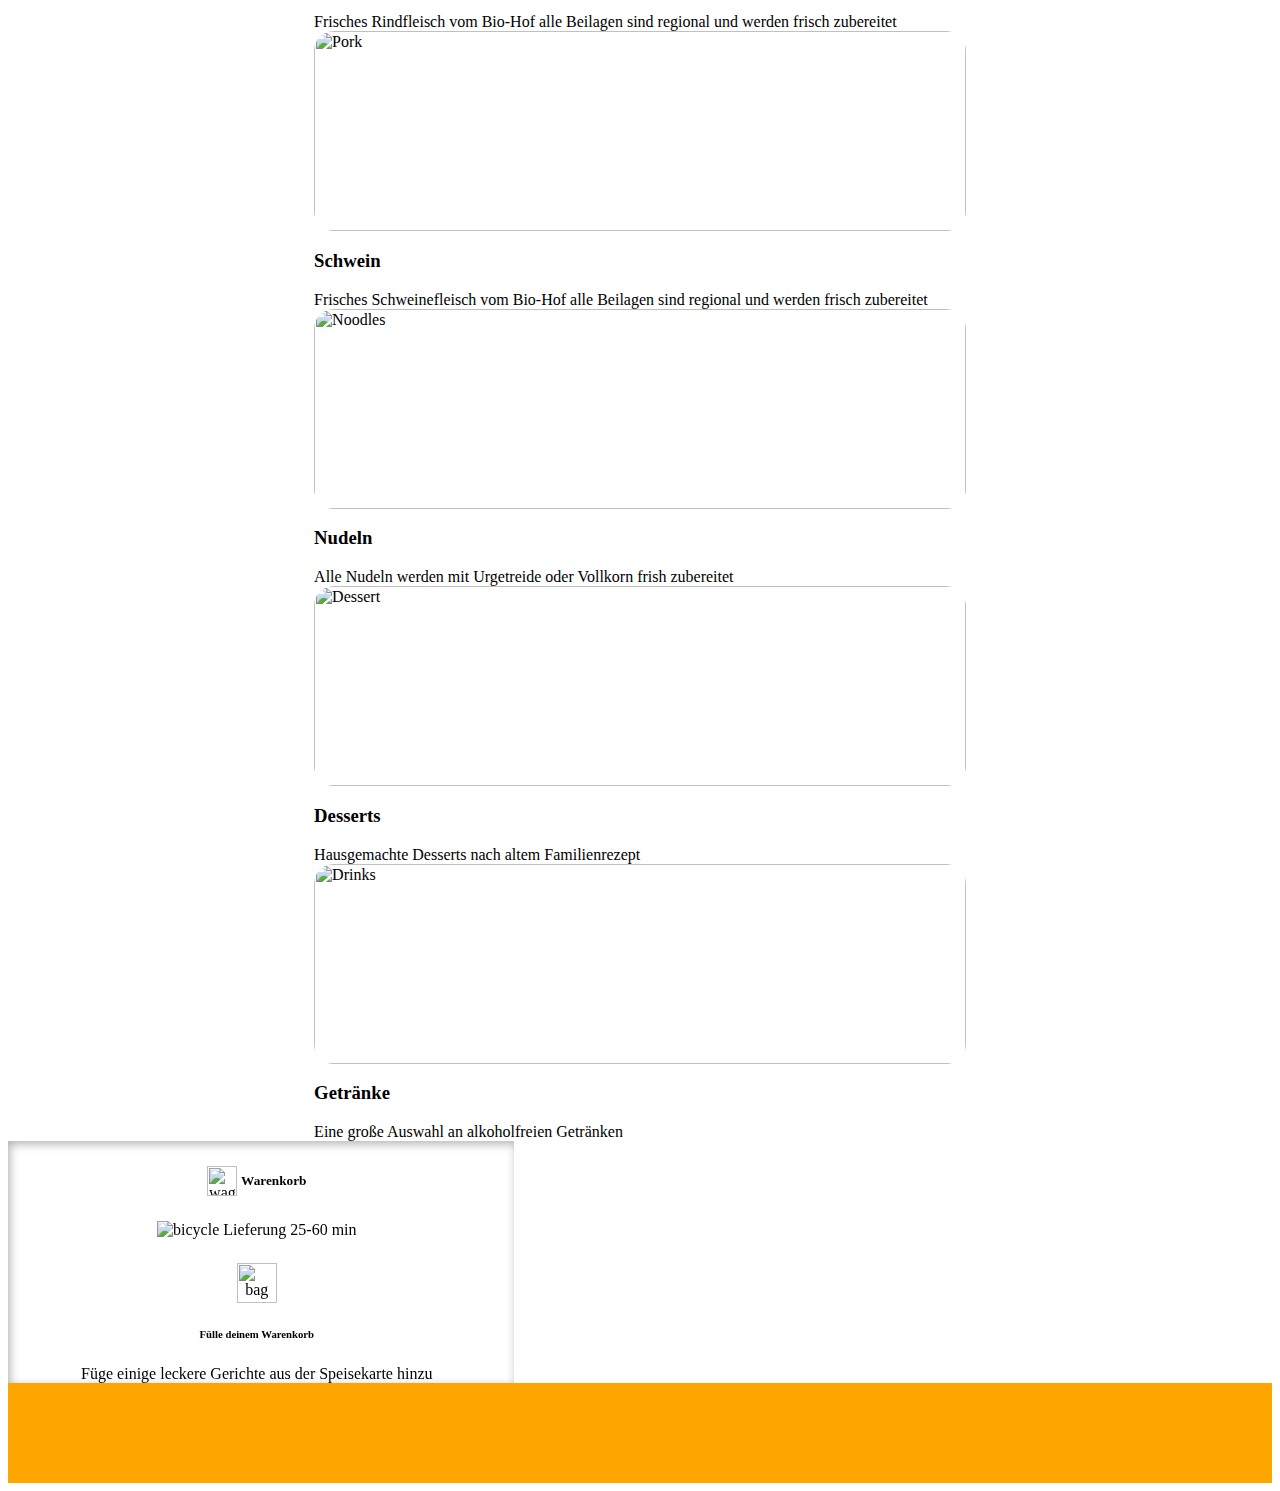
==== commit 01d75320: "style responsive v0.1" ====
--- a/index.html
+++ b/index.html
@@ -1,25 +1,29 @@
-<!DOCTYPE html>
+DOCTYPE html>
 <html lang="de">
   <head>
     <meta charset="UTF-8" />
     <meta name="viewport" content="width=device-width, initial-scale=1.0" />
     <title>Lieferandini</title>
-    <link rel="shortcut icon" href="./assets/img/logo.svg" type="image/x-icon" />
+    <link
+      rel="shortcut icon"
+      href="./assets/img/logo.svg"
+      type="image/x-icon"
+    />
     <link rel="stylesheet" href="style.css" />
     <link rel="stylesheet" href="./css/class_style.css" />
-    <link rel="stylesheet" href="./css/scrollbar.css">
+    <link rel="stylesheet" href="./css/scrollbar.css" />
     <link rel="stylesheet" href="./templates/header.css" />
     <link rel="stylesheet" href="./templates/footer.css" />
     <link rel="stylesheet" href="./css/index_media.css" />
     <link rel="stylesheet" href="./css/tagstyle.css" />
-    <link rel="stylesheet" href="./css/templates.css">
-     <script src="./javasript/templates.js"></script>
+    <link rel="stylesheet" href="./css/templates.css" />
+    <script src="./javasript/templates.js"></script>
     <script src="./javasript/local_storage.js"></script>
     <script src="./javasript/onload.js"></script>
     <script src="./javasript/basket.js"></script>
+    <script src="./javasript/changeclass.js"></script>
     <script src="script.js"></script>
-    <script src="./javasript/content.js"></script>
-    <script src="./javasript/changeclass.js"></script>
+    <script src="./javasript/content.js"></script>   
     <script src="./javasript/scrollchoose.js"></script>
   </head>
   <body onload="includeHTML(); showDishes(); loadLocal()">
@@ -30,7 +34,11 @@
         <article id="pictureHead">
           <img src="./assets/img/head.jpg" alt="" />
         </article>
-        <img id="logoSachsen" src="./assets/img/logosachsen.png" alt="Sachsenlogo" />
+        <img
+          id="logoSachsen"
+          src="./assets/img/logosachsen.png"
+          alt="Sachsenlogo"
+        />
         <article id="store">
           <div class="m-24 store-headline">
             <h3>Feinschmecker Sachsen</h3>
@@ -75,7 +83,8 @@
             <div>
               <h3>Suppen</h3>
               <span
-                >Alle Suppen werden mit frischen Zutaten aus kontrolliert-biologischem Anbau zubereitet.</span
+                >Alle Suppen werden mit frischen Zutaten aus
+                kontrolliert-biologischem Anbau zubereitet.</span
               >
             </div>
             <div id="choosesoups"></div>
@@ -159,6 +168,14 @@
                 >Füge einige leckere Gerichte aus der Speisekarte hinzu</span
               >
             </div>
+          </div>
+          <div id="orderDone" class="d-none">
+            <img src="./assets/img/confetti.png" alt="" />
+            <h4>Vielen Dank!</h4>
+            <span>Deine Bestellung ist auf dem Weg</span> <br />
+            <button class="new-order" onclick="hideOrderDone()">
+              Neue Bestellung
+            </button>
           </div>
         </article>
       </section>
@@ -173,9 +190,24 @@
           <h6>Fülle deinem Warenkorb</h6>
           <span>Füge einige leckere Gerichte aus der Speisekarte hinzu</span>
         </div>
+        <div id="orderDoneRepo" class="d-flex">
+          <img src="./assets/img/confetti.png" alt="" />
+          <h4>Vielen Dank!</h4>
+          <span>Deine Bestellung ist auf dem Weg</span>
+          <br />
+          <button class="new-order" onclick="toggleResponsiveBasket()">
+            Neue Bestellung
+          </button>
+        </div>
       </div>
     </div>
-    <button id="responsiveBasketBtn" tabindex="-1" onclick="toggleResponsiveBasket()"></button>
+    <div id="responsiveIcon">
+      <button
+        id="responsiveBasketBtn"
+        tabindex="-1"
+        onclick="toggleResponsiveBasket()"
+      ></button>
+    </div>
     <footer w3-include-html="./templates/footer.html"></footer>
   </body>
 </html>
--- a/style.css
+++ b/style.css
@@ -67,7 +67,6 @@
   margin-top: 24px;
   gap: 8px;
   box-sizing: border-box;
-  overflow-y: scroll;
   max-height: 500px;
 }
 #btnOrder {
@@ -87,6 +86,22 @@
   gap: 20px;
   img {
     width: 40px;
+  }
+}
+#orderDone{
+  margin-left: 8px;
+  width: 100%;
+  flex-direction: column;
+  justify-content: center;
+  text-align: center;
+  align-items: center;
+  position: absolute;
+  top: 0;
+  box-shadow: 2px 3px 10px 0 rgba(0, 0, 0, 0.3) inset;
+  background-color: rgb(255, 254, 255);
+  padding-bottom:40px;
+  img{
+    width: 100%;
   }
 }
 /* Modal */
@@ -121,20 +136,29 @@
   overflow-y: scroll;
   max-height: 400px;
 }
-#responsiveBasketBtn {
+#responsiveIcon {
   z-index: 999;
   position: sticky;
   bottom: 0;
   display: none;
-  justify-content: center;
+  justify-content: flex-end;
   align-items: center;
-  color: white;
   width: 100%;
-  border-radius: 20px;
-  height: 50px;
-  font-size: 32px;
-  background-color: rgb(236, 117, 19);
-  border: none;
+   button{
+    margin: 0 12px 12px 0;
+    display: flex;
+    align-items: center;
+    gap: 8px;
+    border: none;
+    background-color: rgb(236, 117, 19);
+    border-radius: 20px;
+    height: 50px;
+    font-size: 32px;
+    color: white;
+  }
+  img{
+    width: 30px;
+  }
 }
 #responsiveSum {
   margin-bottom: 12px;
@@ -145,4 +169,19 @@
   min-height: 40px;
   align-self: flex-end;
   margin: 20px;
-}+}
+#orderDoneRepo{
+  flex-direction: column;
+  justify-content: center;
+  align-items: center;
+  text-align: center;
+  position: absolute;
+  width: 100%;
+ height: 100%;
+  box-shadow: 2px 3px 10px 0 rgba(0, 0, 0, 0.3) inset;
+  background-color: rgb(255, 254, 254);
+  padding-bottom: 16px;
+  img{
+    width: 50%;
+  }
+ }--- a/css/class_style.css
+++ b/css/class_style.css
@@ -86,17 +86,17 @@
   justify-content: center;
   align-items: center;
 }
-.basket-content{
+.basket-content {
   display: flex;
   justify-content: space-around;
   gap: 20px;
 }
-.btn-basket{
+.btn-basket {
   display: flex;
   justify-content: center;
   align-items: center;
   gap: 20px;
-  button{
+  button {
     border-radius: 50%;
     width: 40px;
     height: 40px;
@@ -105,14 +105,14 @@
     display: flex;
     justify-content: center;
     align-items: center;
-    img{
+    img {
       width: 20px;
     }
   }
 }
-.sum{
+.sum {
   margin-top: 12px;
-  border-top: 1px solid rgba(0, 0, 0,0.4);
+  border-top: 1px solid rgba(0, 0, 0, 0.4);
   padding: 8px 16px 0 16px;
   box-sizing: border-box;
   width: 100%;
@@ -120,17 +120,24 @@
   flex-direction: column;
   align-items: center;
 }
-.sum-content{
+.sum-content {
   display: flex;
   justify-content: space-between;
   width: 100%;
   padding-top: 8px;
 }
-.responsive-basket{
+.responsive-basket {
   width: 100%;
-  min-height: 500px;
+  height: 100%;
   background-color: rgb(255, 255, 255);
-  justify-content: space-between;
-    display: flex;
-    flex-direction: column;
-}+  display: flex;
+  flex-direction: column;
+}
+.new-order {
+  width: max-content;
+  font-size: 24px;
+  background-color: orange;
+  border: none;
+  border-radius: 5px;
+  color: white;
+}
--- a/css/index_media.css
+++ b/css/index_media.css
@@ -0,0 +1,30 @@
+@media screen and (max-width: 950px) {
+  #responsiveIcon {
+    display: flex;
+  }
+  .basket-side {
+    display: none;
+  }
+  h2 {
+    display: none;
+  }
+}
+@media screen and (max-width: 500px) {
+  #responsiveBasketBtn {
+    font-size: 24px;
+  }
+}
+@media screen and (max-height: 500px) {
+  .responsive-basket {
+    justify-content: flex-start;
+  }
+  #contentResponsiveBasket {
+    max-height: 150px;
+  }
+}
+@media screen and (min-width: 951px) {
+  #responsiveBasket {
+    display: none;
+  }
+}
+
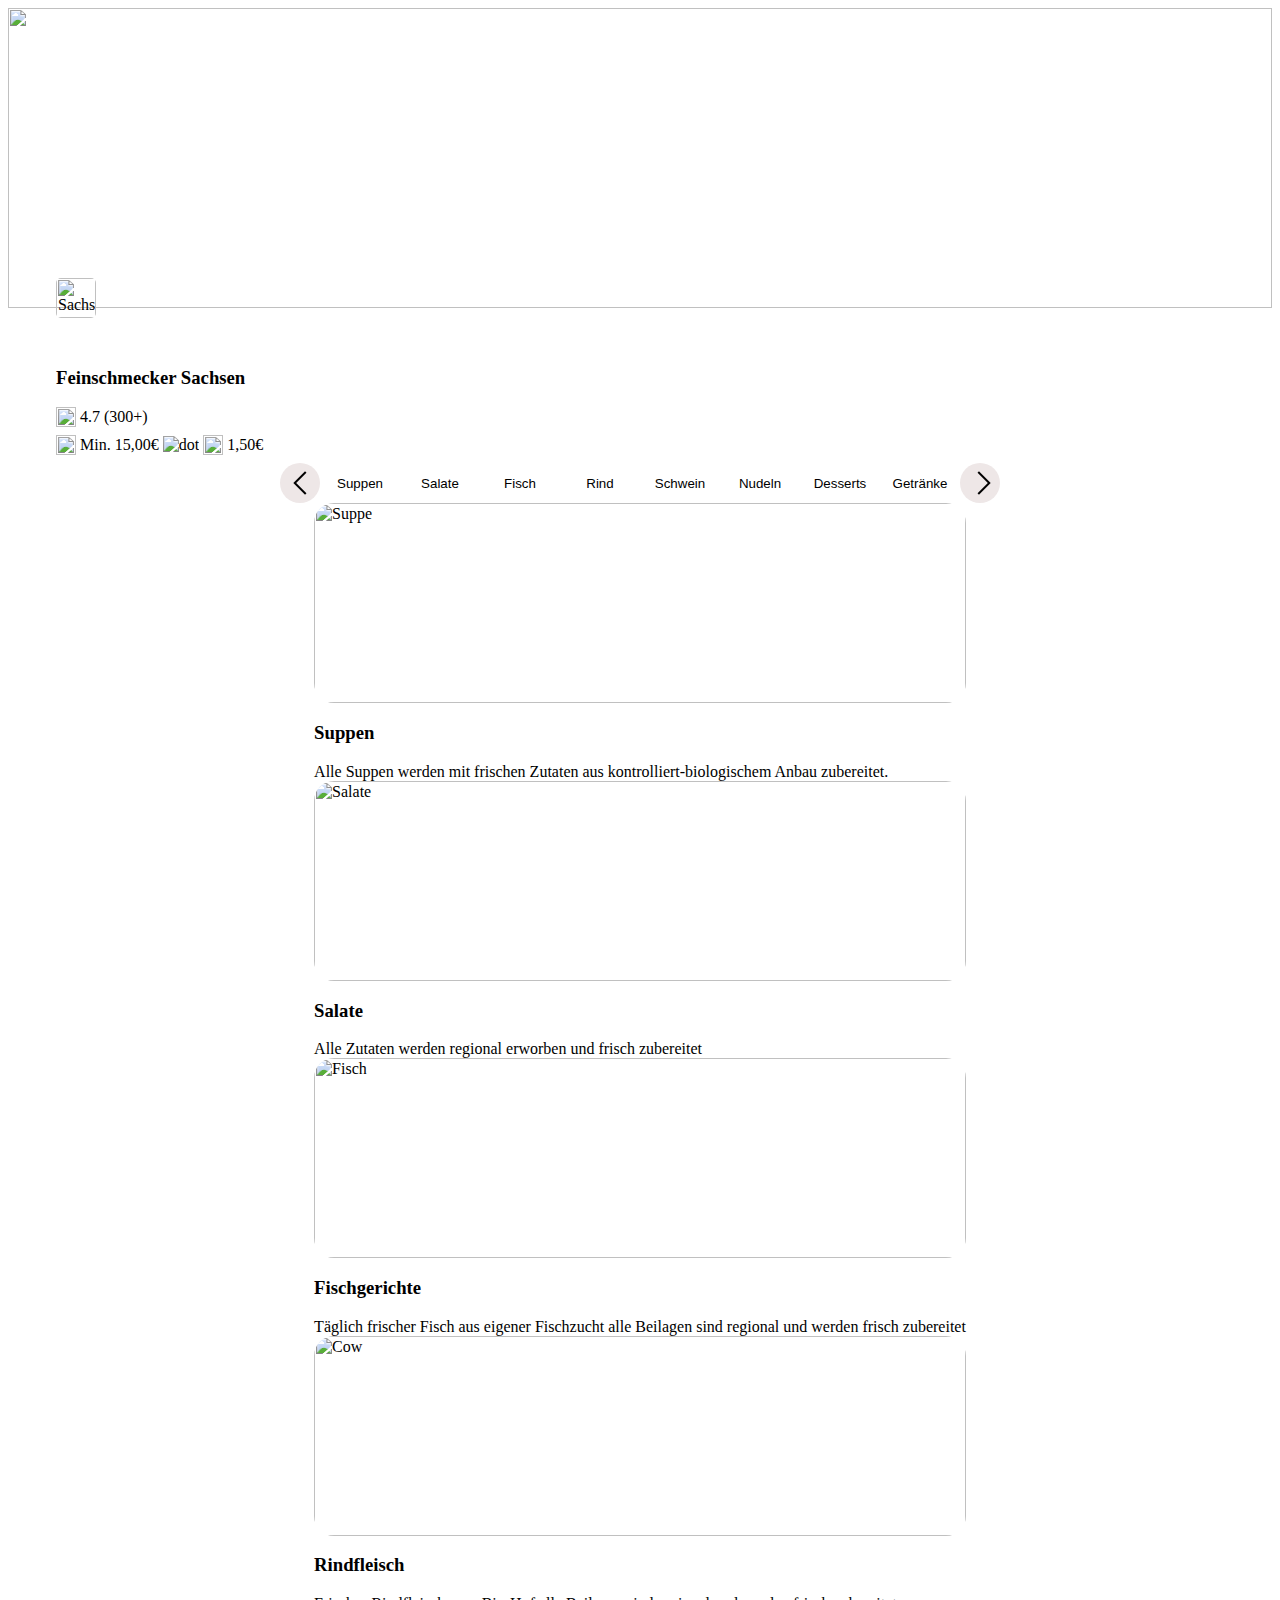
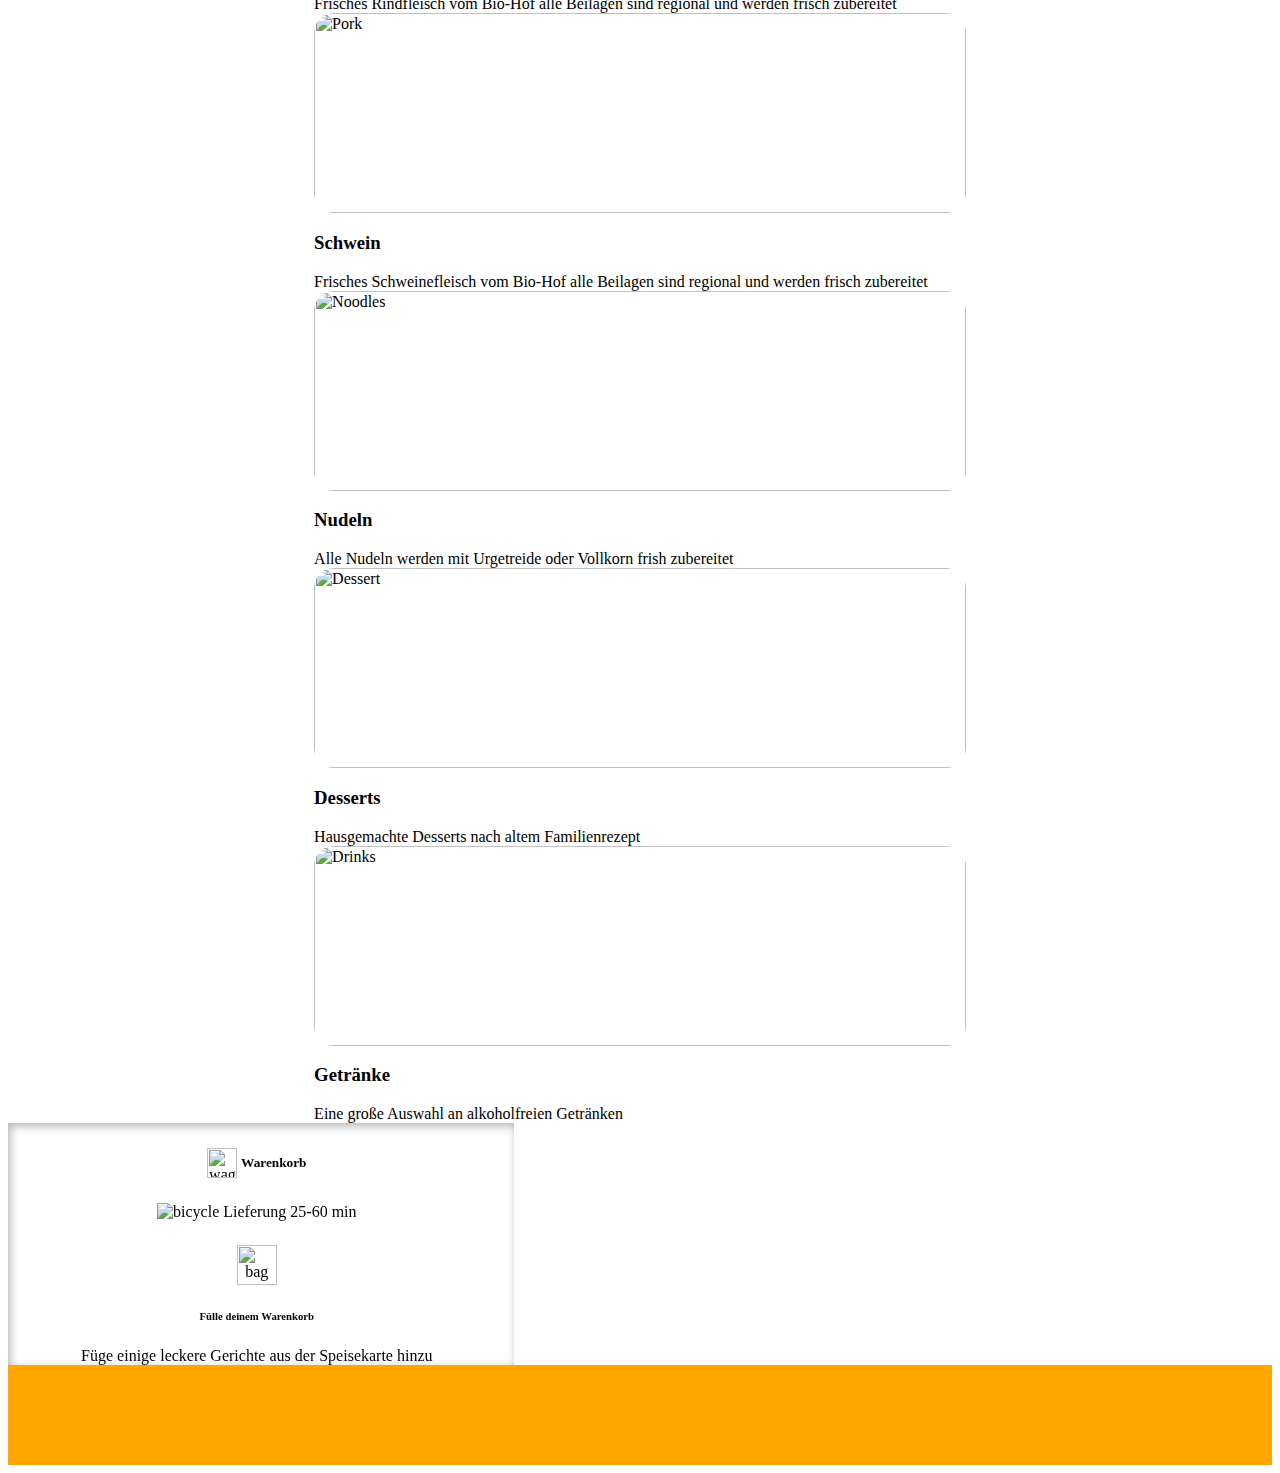
==== commit 6e94ffa8: "fix bug" ====
--- a/index.html
+++ b/index.html
@@ -1,4 +1,4 @@
-DOCTYPE html>
+<DOCTYPE html>
 <html lang="de">
   <head>
     <meta charset="UTF-8" />
